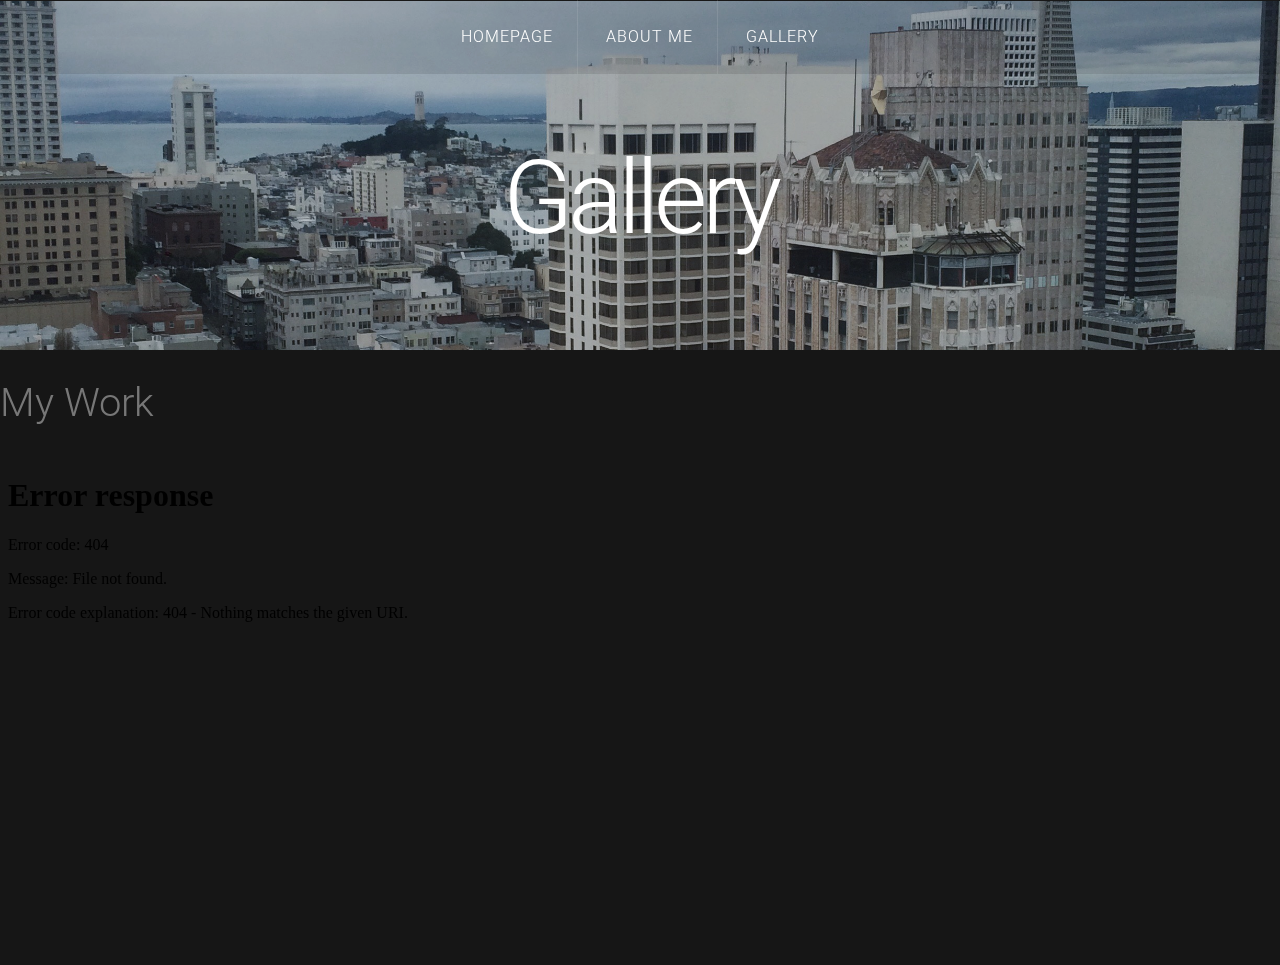
==== right-sidebar.html @ c9c1d6c1 "up[dewqd" ====
<!DOCTYPE HTML>
<!--
	Linear by TEMPLATED
    templated.co @templatedco
    Released for free under the Creative Commons Attribution 3.0 license (templated.co/license)
-->
<html>
	<head>
		<title>Gallery</title>
		<meta http-equiv="content-type" content="text/html; charset=utf-8" />
		<meta name="description" content="" />
		<meta name="keywords" content="" />
		<link href='http://fonts.googleapis.com/css?family=Roboto:400,100,300,700,500,900' rel='stylesheet' type='text/css'>
		<script src="http://ajax.googleapis.com/ajax/libs/jquery/1.11.0/jquery.min.js"></script>

		<script src="js/skel.min.js"></script>
		<script src="js/skel-panels.min.js"></script>
		 <style type="text/css"> .imgStyle { width:100px; height:100px; border:3px solid grey; } </style>
		<script type="text/javascript" src="lightbox.js"></script>
		<script src="js/init.js"></script>
		<link rel="stylesheet" href="css/gallery.theme.css">

		</noscript>
	</head>
	<body>

	<!-- Header -->
		<div id="header">
			<div id="nav-wrapper"> 
				<!-- Nav -->
				<nav id="nav">
					<ul>
						<li><a href="index.html">Homepage</a></li>
						<li><a href="left-sidebar.html">About me</a></li>
						<li class="active"><a href="right-sidebar.html">Gallery</a></li>
					</ul>
				</nav>
			</div>
			<div class="container"> 
				
				<!-- Logo -->
				<div id="logo">
					<h1><a href="#">Gallery</a></h1>
					<span class="tag"></span>
				</div>
			</div>
		</div>
	<!-- Header --> 

	<!-- Main -->
		
					<!-- Content -->
					<div id="content" class="8u skel-cell-important">
						<section>
							<header>
							
								<section id="work" class="main style3 primary">
				<div class="content container">
					<header>
					<p style="font-size: 40px">  </p>
				
					</header>

							</div>
						</div>

				</div>
			</section>

					</div>

					<!-- Sidebar -->
					<div id="sidebar" class="4u">
						<section>
							<header>

  </div>
</div>
							</header>
						
				
						</section>
					</div>
					
				</div>
			</div>
		</div>
	<!-- /Main -->
	<p style="font-size: 40px"> My Work </p>
	
	<iFrame src="Ball.swf" alt="Profile Picture"  style="width: 600px; height: 500px;" /> 
<h1 style="font-size: 30px; font-family: Roboto;">  Ball Animation  </h1>
<p style="float:center"> Created this on April 21, 2016. <br> I made this animation from this animation program called "Flash", instead of making a regular bouncing ball, I decided to make the Earth bounce around the galaxy. It was challenging and intimidating to make but it turned out looking great!

	
	<img src="images/BeautifulSchoolSunrise.gif" alt="Profile Picture"  style="width: 600px; height: 500px;" /> 
<h1 style="font-size: 30px; font-family: Roboto;">  Sunset GIF  </h1>
<p style="float:center"> Created this on April 14, 2016. <br> I made this GIF for one of my assignments for my AME class, I chose this GIF out of three because to me, it stood out the most through my derpness. What I found was difficult was thinking what I should make but I had to keep it simple, so this is what I made. </p>

	<img src="images/WATERBENDING.gif" alt="Profile Picture"  style="width: 600px; height: 500px;" /> 
<h1 style="font-size: 30px; font-family: Roboto;">  Original Gif Animation  </h1>
<p style="float:center"> Created this on April 7, 2016. <br> Creating an original GIF was very challenging and also drawing each step was very frustrating but it turned out looking cool at the end. </p>
	
<img src="images/MK-GIF.gif" alt="Profile Picture"  style="width: 600px; height: 500px;" /> 
<h1 style="font-size: 30px; font-family: Roboto;">  GIF Sprite Sheet Animation  </h1>
<p style="float:center"> Created this on March 22 and 23, 2016. <br> What I found difficult about this assignment was the editing but overall, it was very easy yet challenging! </p>


<img src="images/EkEkPOPART.jpg" alt="Profile Picture"  style="width: 600px; height: 500px;" /> 
<h1 style="font-size: 30px; font-family: Roboto;">  Pop Art  </h1>
<p style="float:center"> Created this on November 11, 2015. <br> Finding the right photo was the most difficult task because you had to make sure you had no shadows, another difficult task was coloring each part, it's very challenging but very fun! </p>

<img src="images/Ekim.jpg" alt="Profile Picture"  style="width: 600px; height: 500px;" /> 
<h1 style="font-size: 30px; font-family: Roboto;">  Extracting Assignment  </h1>
<p style="float:center"> Created this on September 30, 2015. <br> The most frustrating part of this assignment was cropping the lady and a picture of yourself but at the end, it came out cool! </p>

<img src="images/EkimShakesHands.jpg" alt="Profile Picture"  style="width: 600px; height: 500px;" /> 
<h1 style="font-size: 30px; font-family: Roboto;">  Extracting Assignment Part 2 </h1>
<p style="float:center"> Created this on September 30, 2015. <br> To be honest, I don't even know what I thought of when I made this assignment but it turned out alright and better than my expectations. </p>

<img src="images/EkimMonster.jpg" alt="Profile Picture"  style="width: 600px; height: 500px;" /> 
<h1 style="font-size: 30px; font-family: Roboto;">  Monster Assignment </h1>
<p style="float:center"> Created this on October 30, 2015. <br> It was an interesitng assignment but very challenging! </p>
	<!-- Tweet -->
		<div id="tweet">
			<div class="container">
				<section>
					<blockquote>&ldquo;Work until your Idols become your rivals.&rdquo;</blockquote>
				</section>
			</div>
		</div>
	<!-- /Tweet -->

	<!-- Footer -->
		<div id="footer">
			<div class="container">
				<section>
					<header>
						<h2>Gallery</h2>
					

				</section>
			</div>
		</div>
	<!-- /Footer -->

	<!-- Copyright -->
		<div id="copyright">
			<div class="container">
				Design: <a href="http://templated.co">TEMPLATED</a> Images: <a href="http://unsplash.com">Unsplash</a> (<a href="http://unsplash.com/cc0">CC0</a>)
			</div>
		</div>


	</body>
</html>
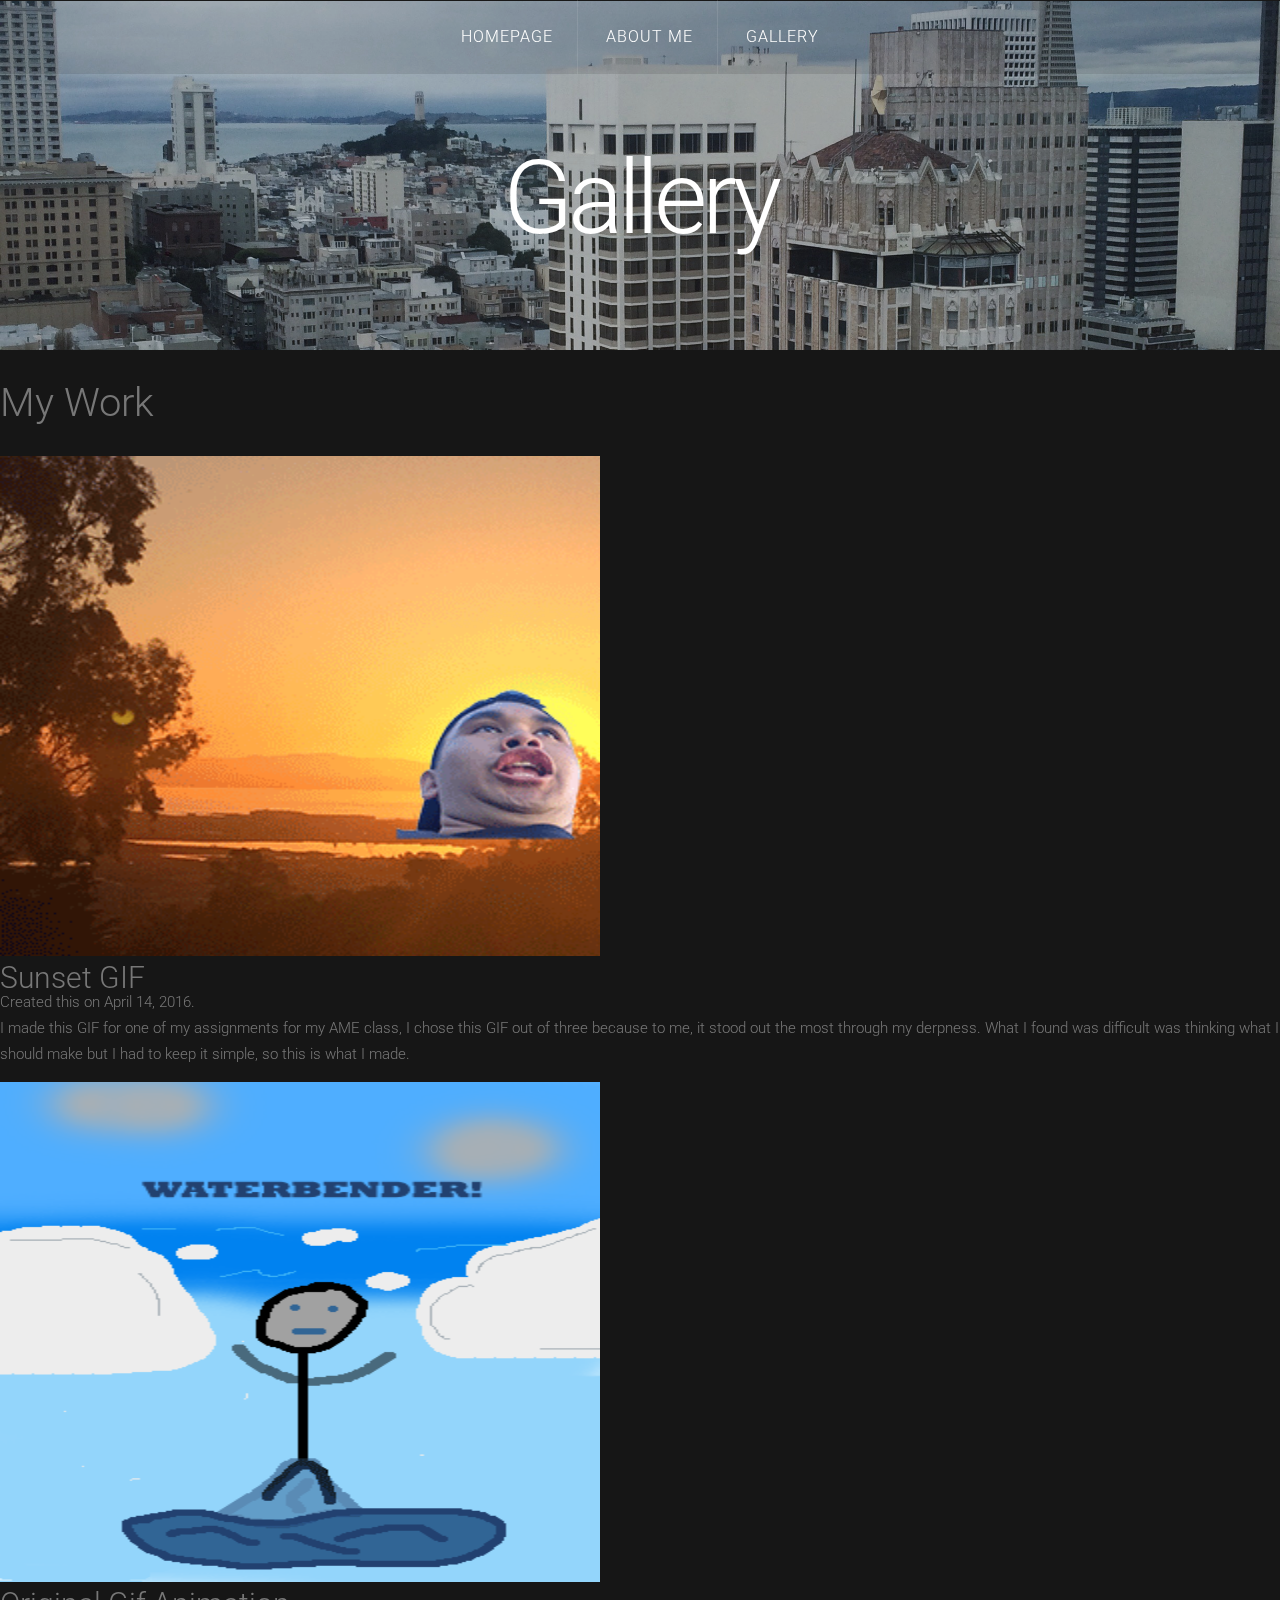
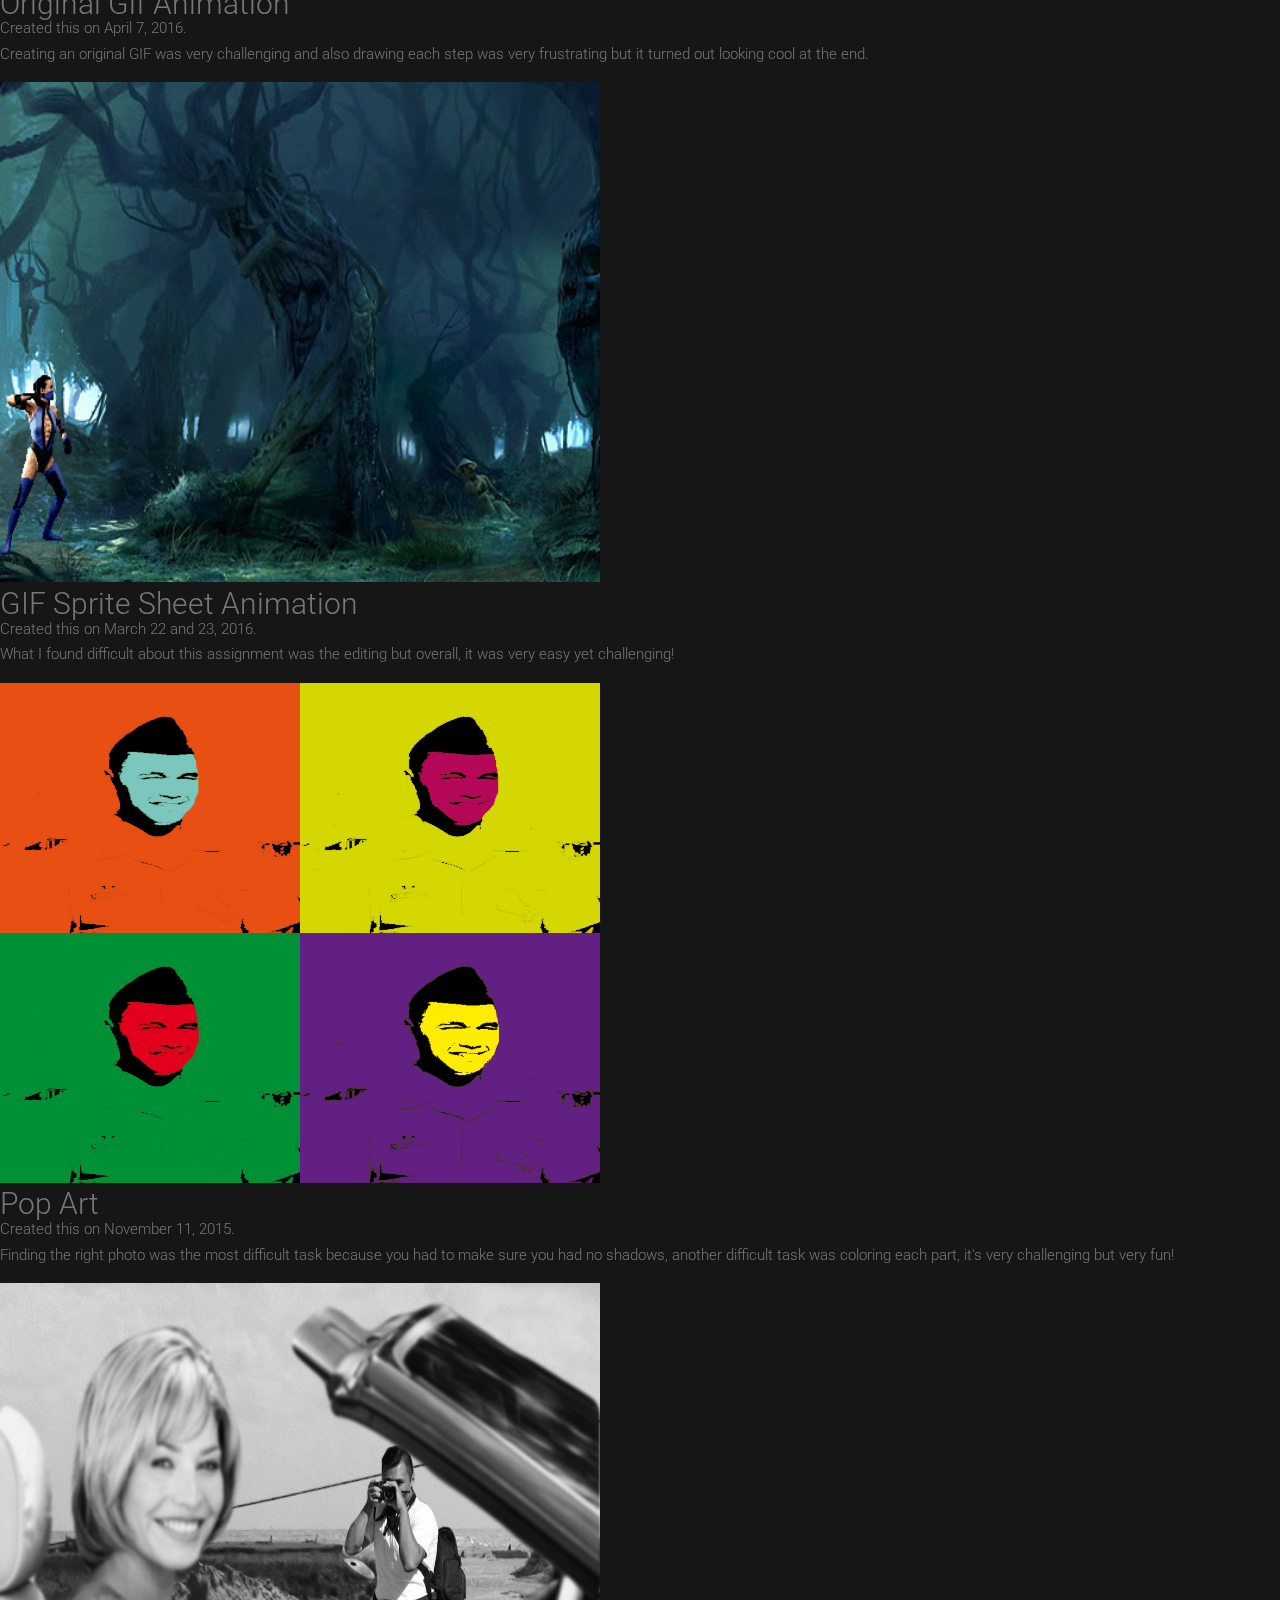
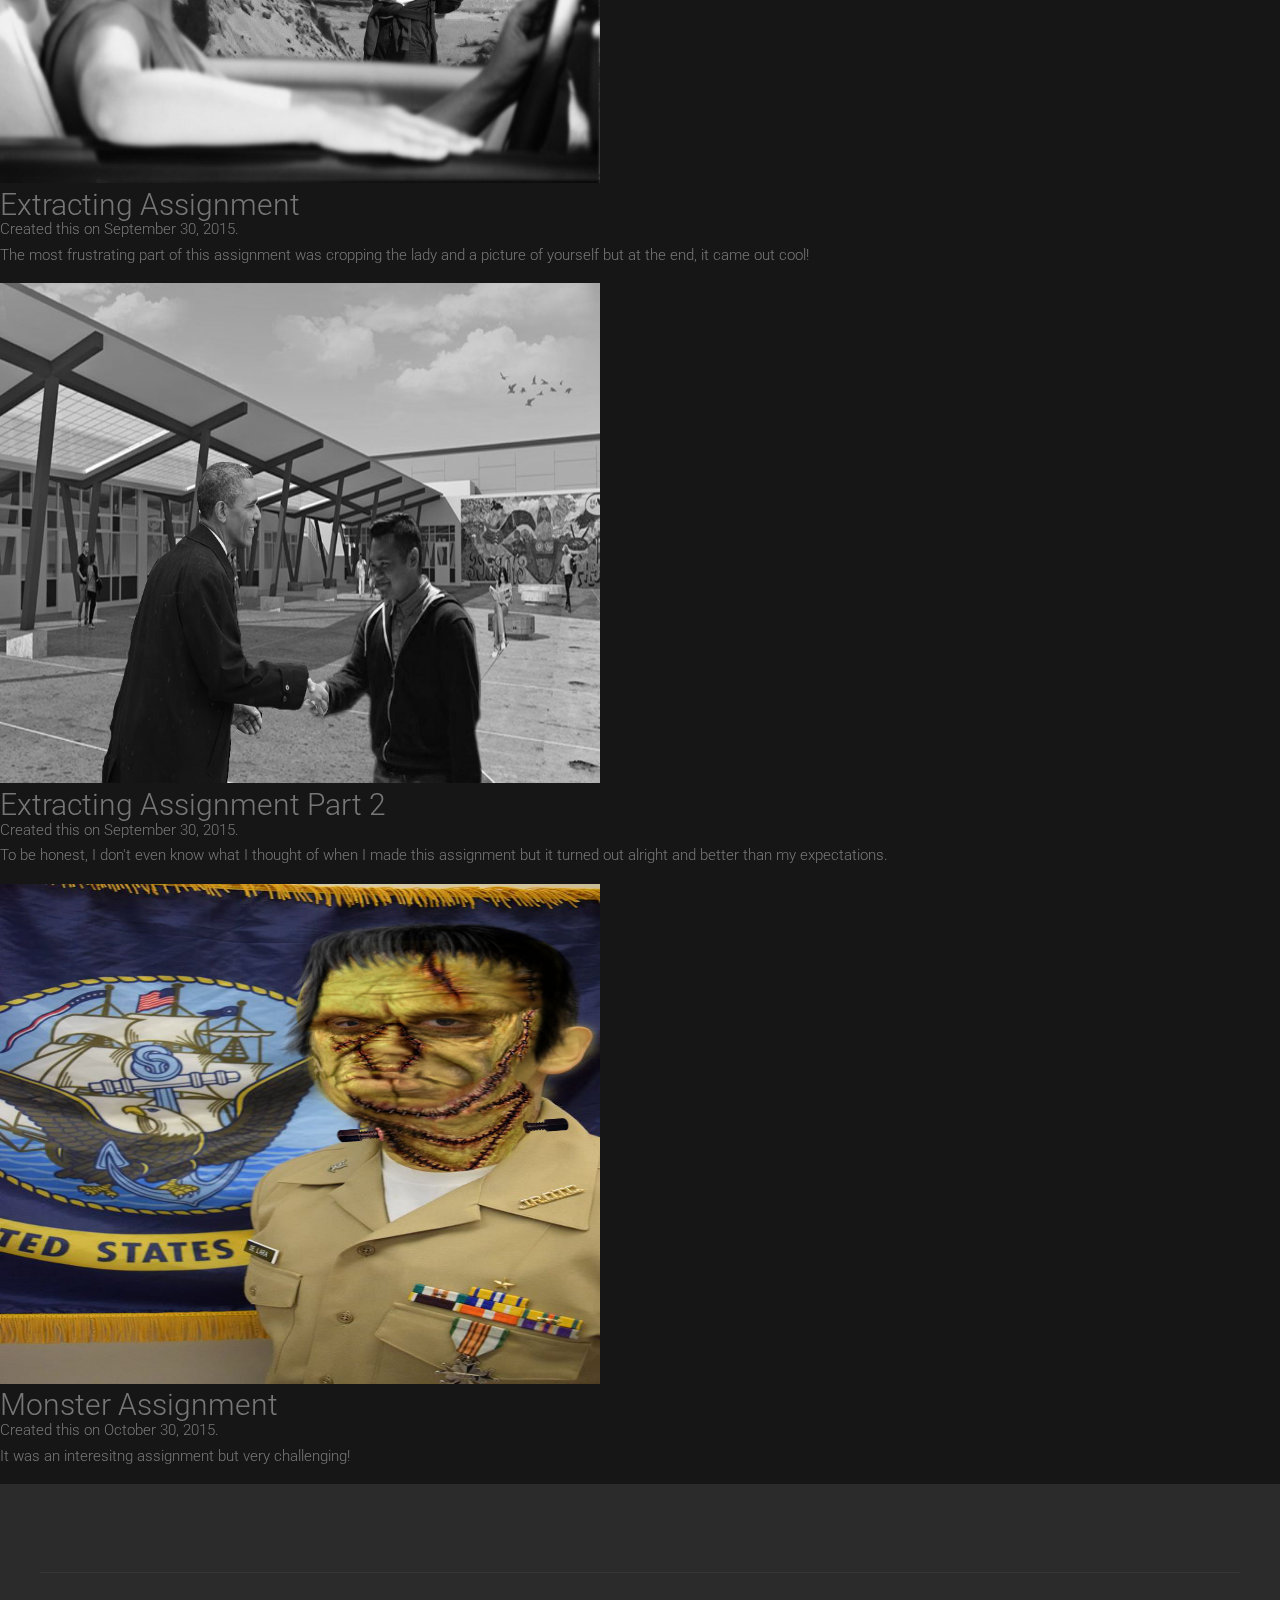
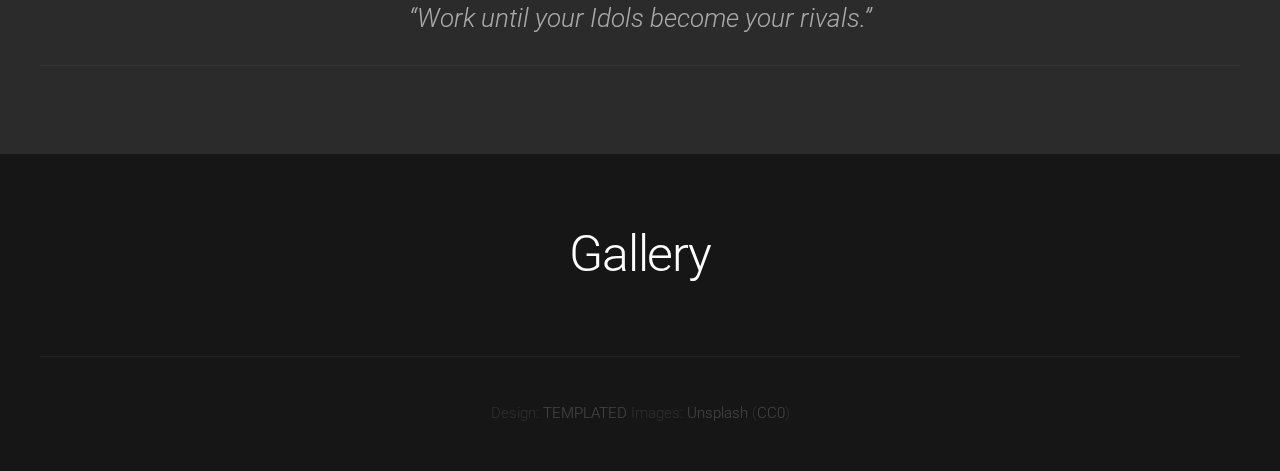
==== commit 05b2977e: "Updating" ====
--- a/right-sidebar.html
+++ b/right-sidebar.html
@@ -88,11 +88,6 @@
 	<!-- /Main -->
 	<p style="font-size: 40px"> My Work </p>
 	
-	<iFrame src="Ball.swf" alt="Profile Picture"  style="width: 600px; height: 500px;" /> 
-<h1 style="font-size: 30px; font-family: Roboto;">  Ball Animation  </h1>
-<p style="float:center"> Created this on April 21, 2016. <br> I made this animation from this animation program called "Flash", instead of making a regular bouncing ball, I decided to make the Earth bounce around the galaxy. It was challenging and intimidating to make but it turned out looking great!
-
-	
 	<img src="images/BeautifulSchoolSunrise.gif" alt="Profile Picture"  style="width: 600px; height: 500px;" /> 
 <h1 style="font-size: 30px; font-family: Roboto;">  Sunset GIF  </h1>
 <p style="float:center"> Created this on April 14, 2016. <br> I made this GIF for one of my assignments for my AME class, I chose this GIF out of three because to me, it stood out the most through my derpness. What I found was difficult was thinking what I should make but I had to keep it simple, so this is what I made. </p>
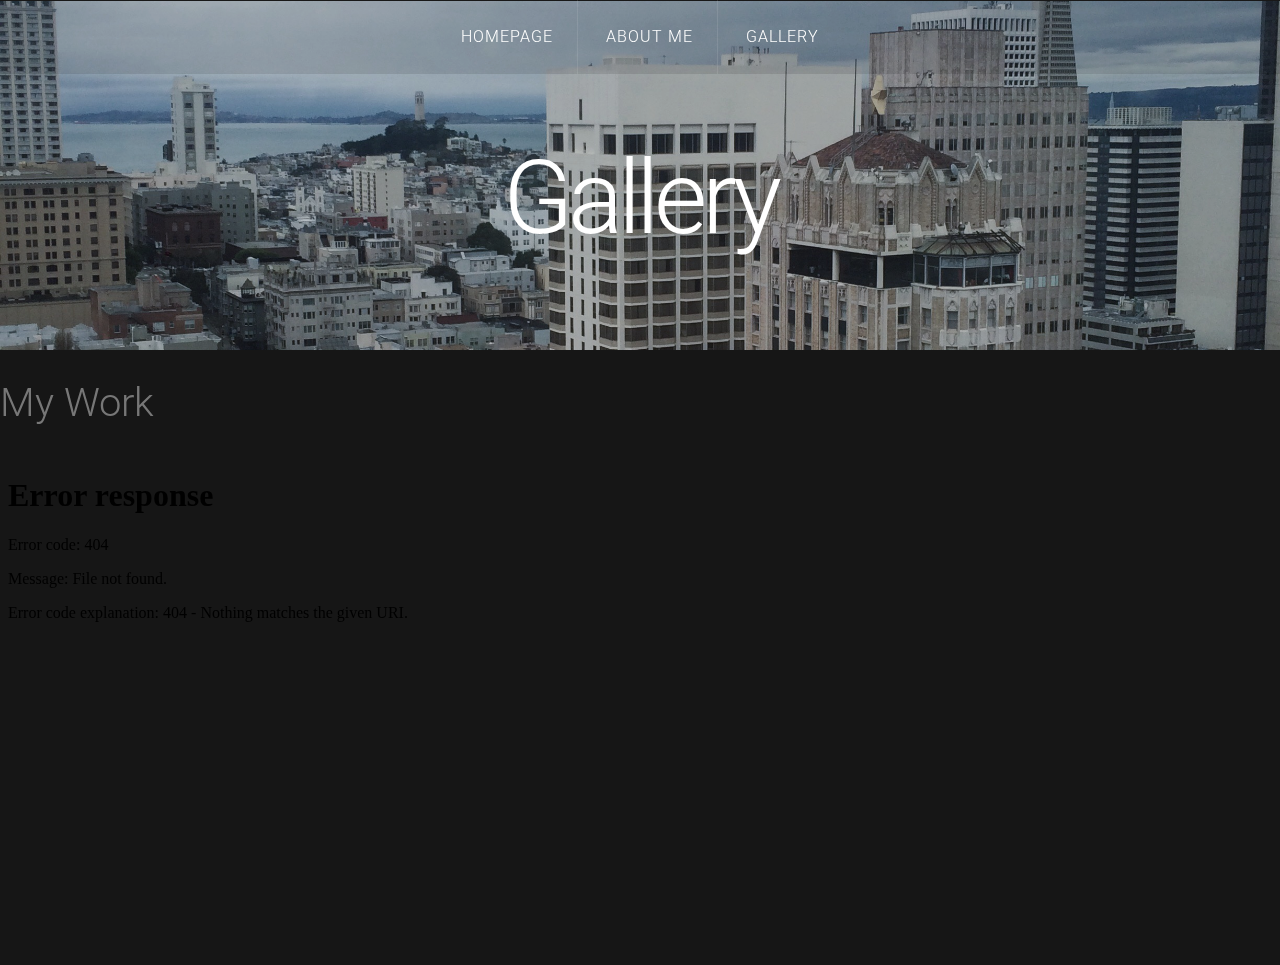
==== commit ee51b038: "Uploaded" ====
--- a/right-sidebar.html
+++ b/right-sidebar.html
@@ -87,8 +87,13 @@
 		</div>
 	<!-- /Main -->
 	<p style="font-size: 40px"> My Work </p>
-	
-	<img src="images/BeautifulSchoolSunrise.gif" alt="Profile Picture"  style="width: 600px; height: 500px;" /> 
+
+	<iframe src="Ball.swf" alt="Profile Picture"  style="width: 600px; height: 500px;" /> 
+<h1 style="font-size: 30px; font-family: Roboto;">  Ball Animation  </h1>
+<p style="float:center"> Created this on April 21, 2016. <br> I made this animation through this animation program called Flash. I didn't want to make a basic ball bouncing around so I decided to make the Earth spinning and bouncing around space. </p>
+
+
+<img src="images/BeautifulSchoolSunrise.gif" alt="Profile Picture"  style="width: 600px; height: 500px;" /> 
 <h1 style="font-size: 30px; font-family: Roboto;">  Sunset GIF  </h1>
 <p style="float:center"> Created this on April 14, 2016. <br> I made this GIF for one of my assignments for my AME class, I chose this GIF out of three because to me, it stood out the most through my derpness. What I found was difficult was thinking what I should make but I had to keep it simple, so this is what I made. </p>
 
@@ -116,7 +121,6 @@
 <img src="images/EkimMonster.jpg" alt="Profile Picture"  style="width: 600px; height: 500px;" /> 
 <h1 style="font-size: 30px; font-family: Roboto;">  Monster Assignment </h1>
 <p style="float:center"> Created this on October 30, 2015. <br> It was an interesitng assignment but very challenging! </p>
-	<!-- Tweet -->
 		<div id="tweet">
 			<div class="container">
 				<section>
@@ -148,4 +152,4 @@
 
 
 	</body>
-</html>
+</html>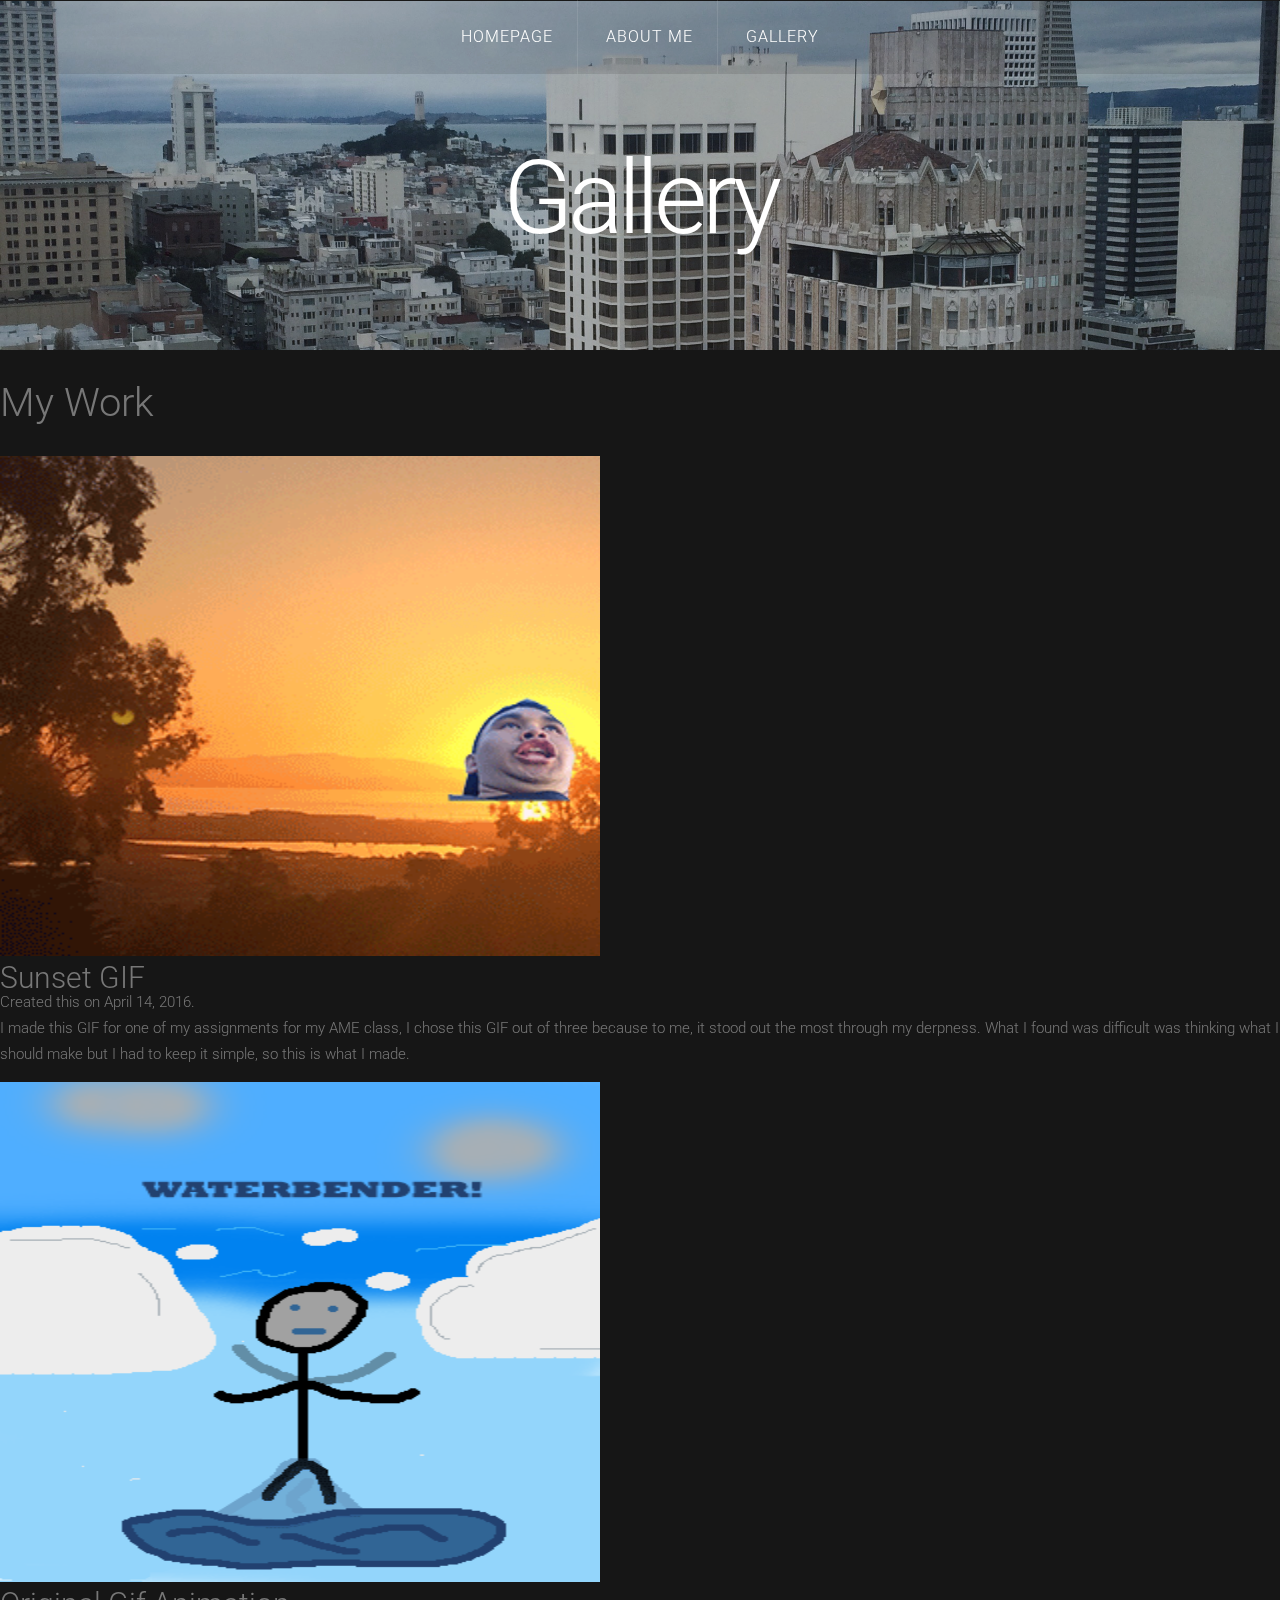
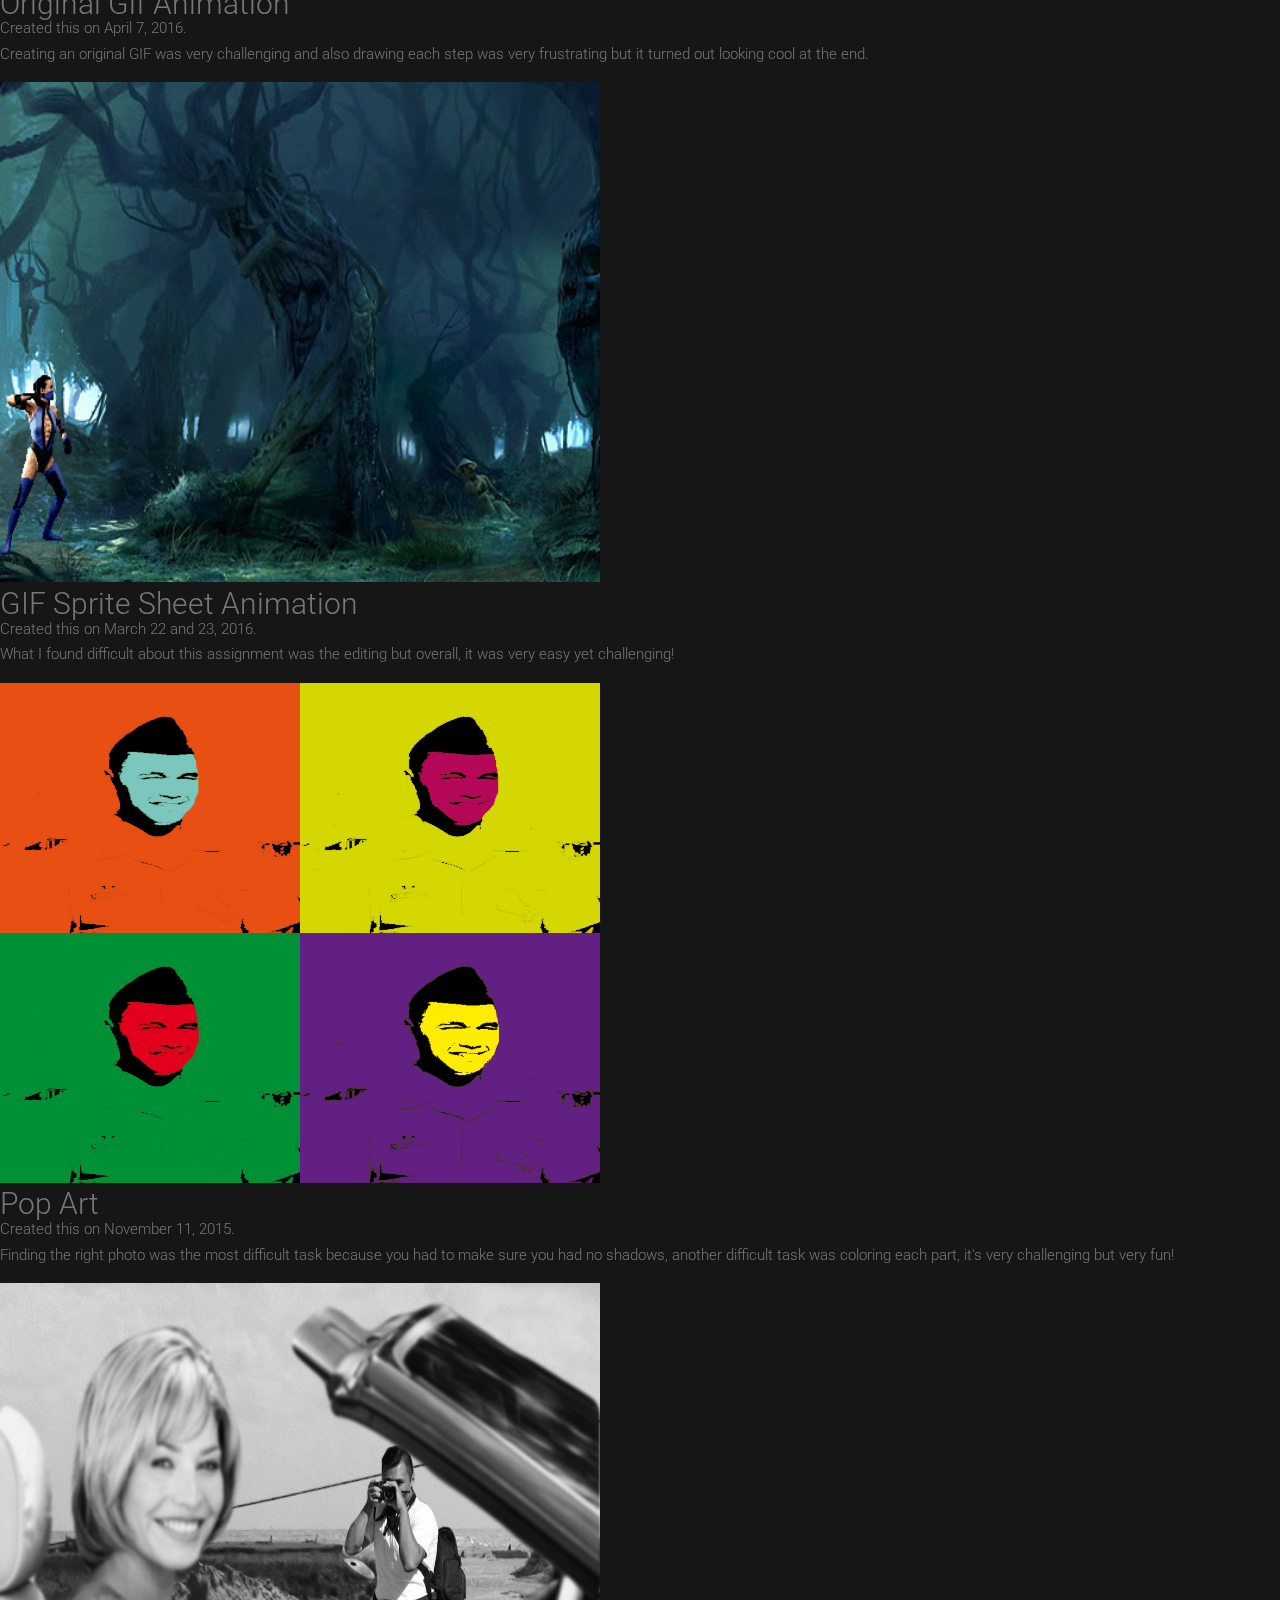
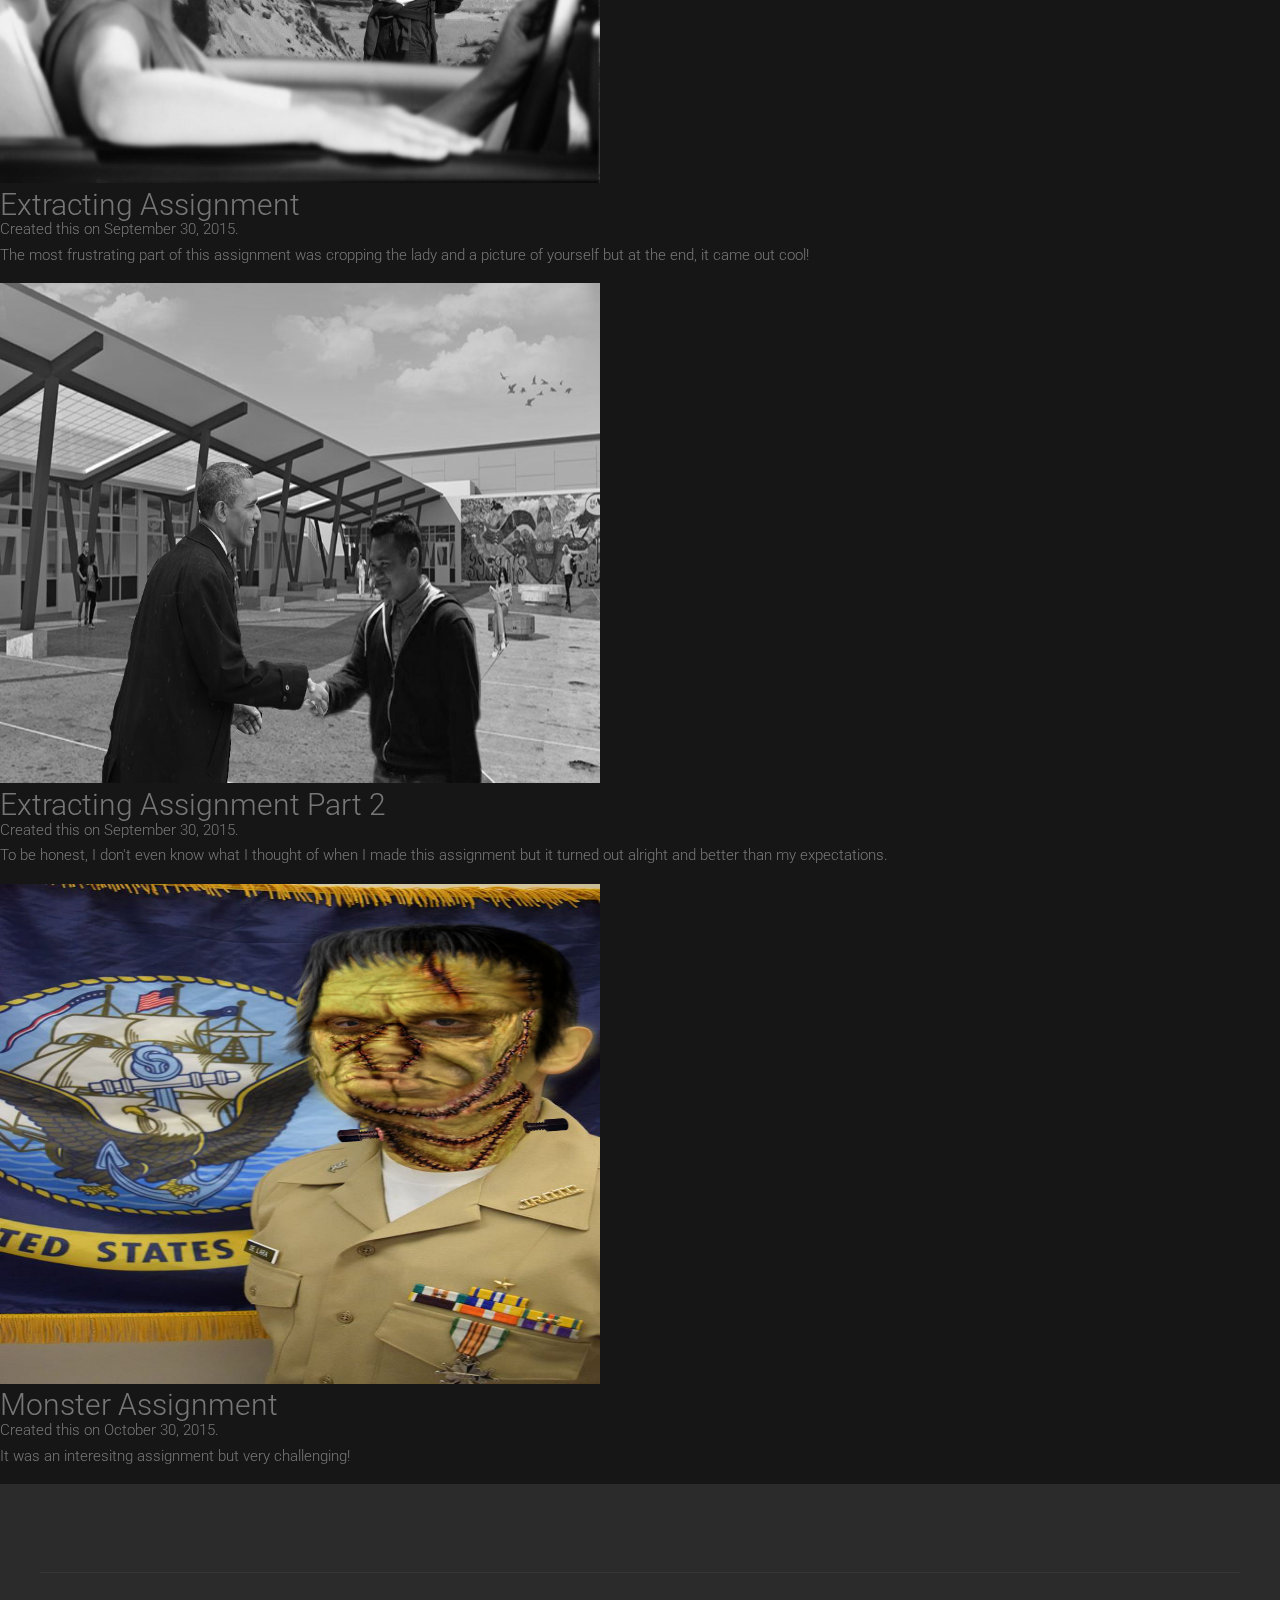
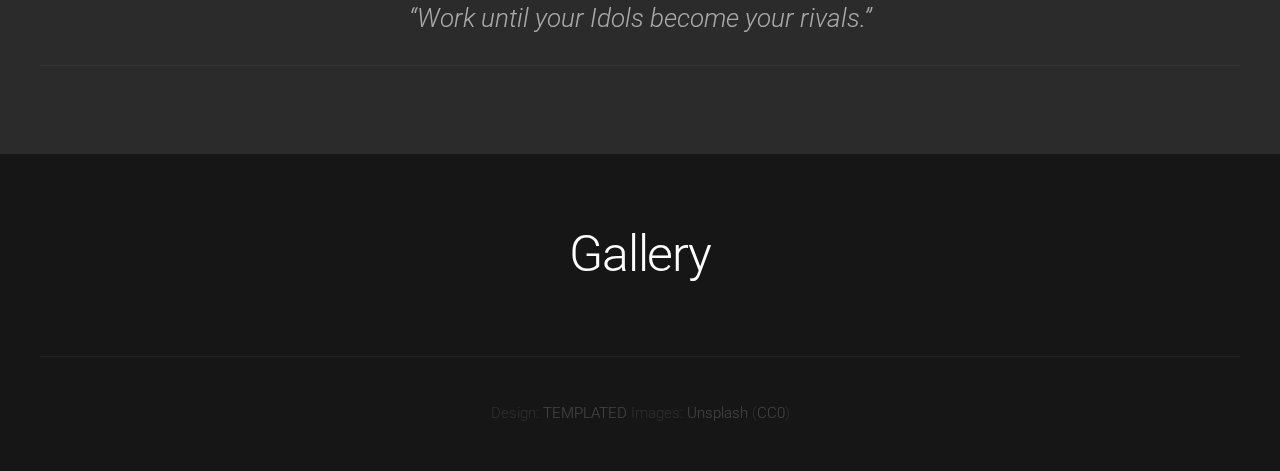
==== commit 3a908b8b: "Deleted SWF file" ====
--- a/right-sidebar.html
+++ b/right-sidebar.html
@@ -88,9 +88,7 @@
 	<!-- /Main -->
 	<p style="font-size: 40px"> My Work </p>
 
-	<iframe src="Ball.swf" alt="Profile Picture"  style="width: 600px; height: 500px;" /> 
-<h1 style="font-size: 30px; font-family: Roboto;">  Ball Animation  </h1>
-<p style="float:center"> Created this on April 21, 2016. <br> I made this animation through this animation program called Flash. I didn't want to make a basic ball bouncing around so I decided to make the Earth spinning and bouncing around space. </p>
+
 
 
 <img src="images/BeautifulSchoolSunrise.gif" alt="Profile Picture"  style="width: 600px; height: 500px;" /> 
@@ -152,4 +150,4 @@
 
 
 	</body>
-</html>+</html>
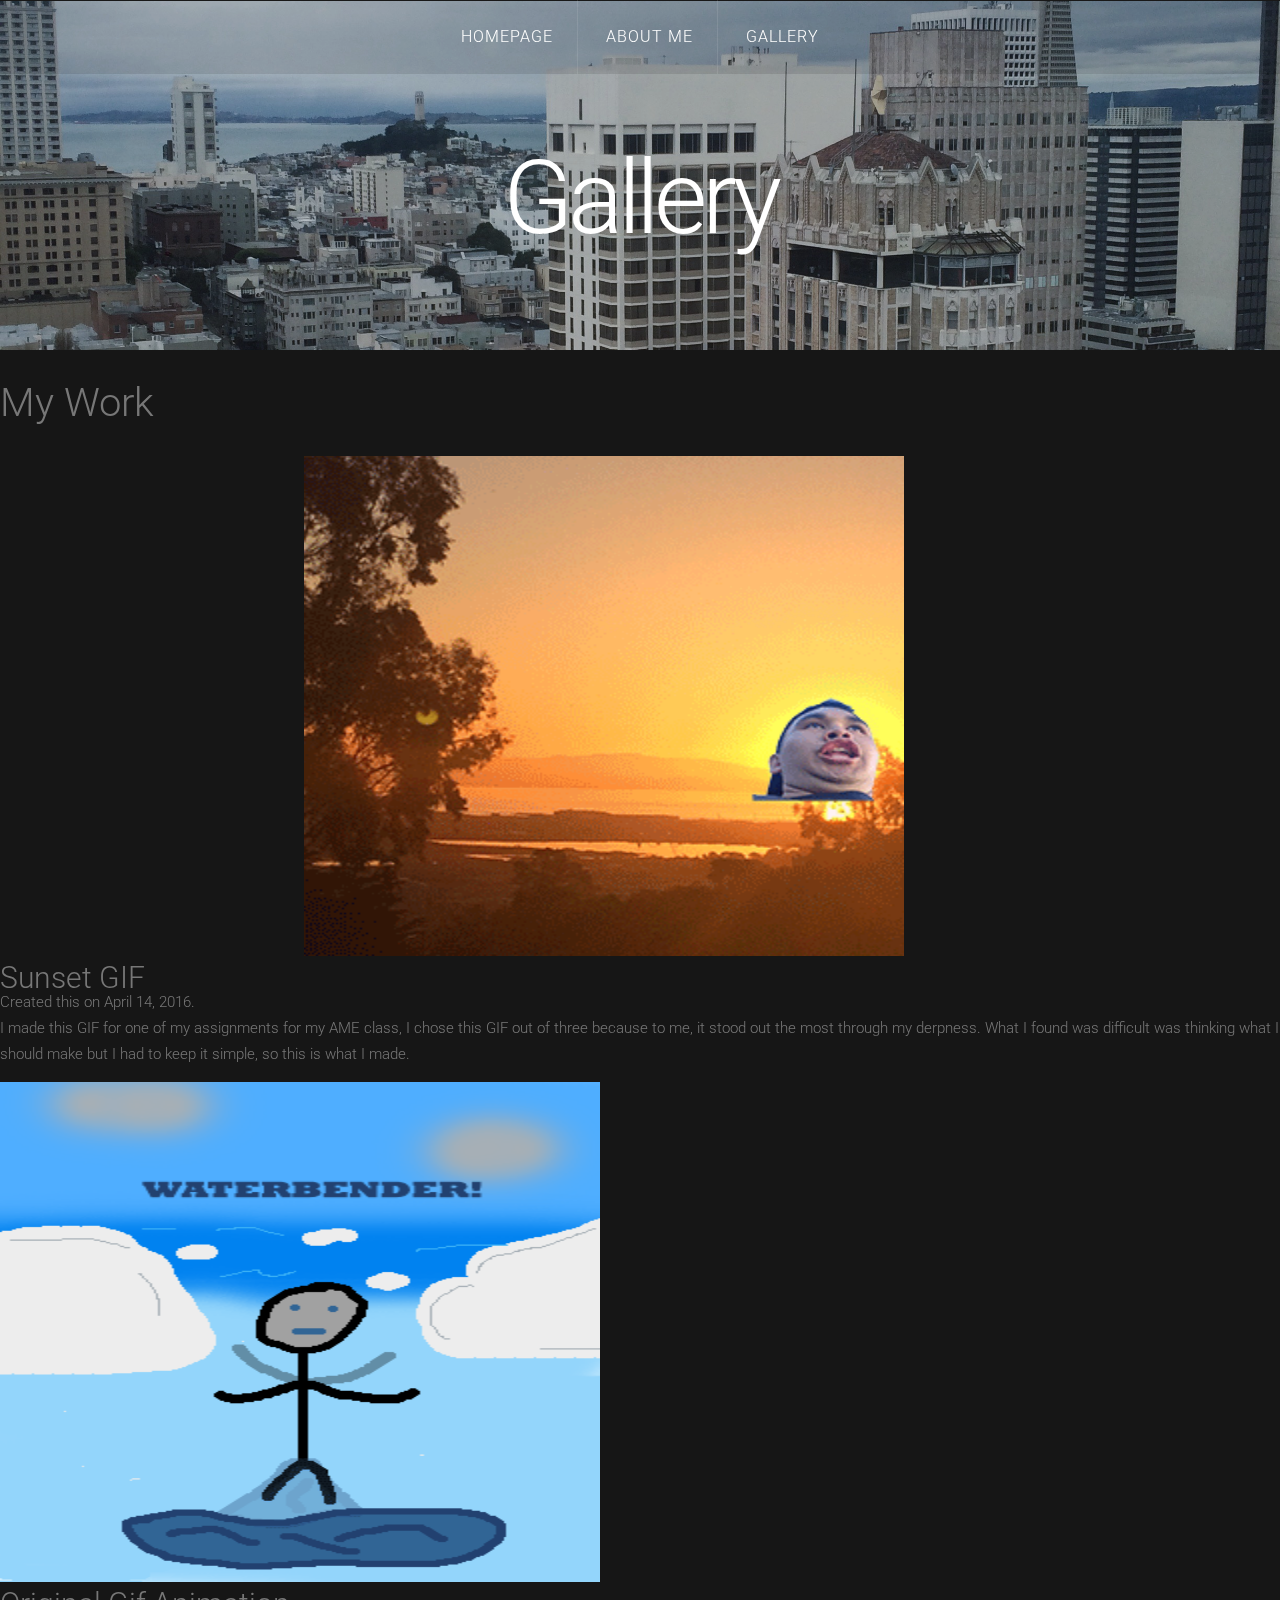
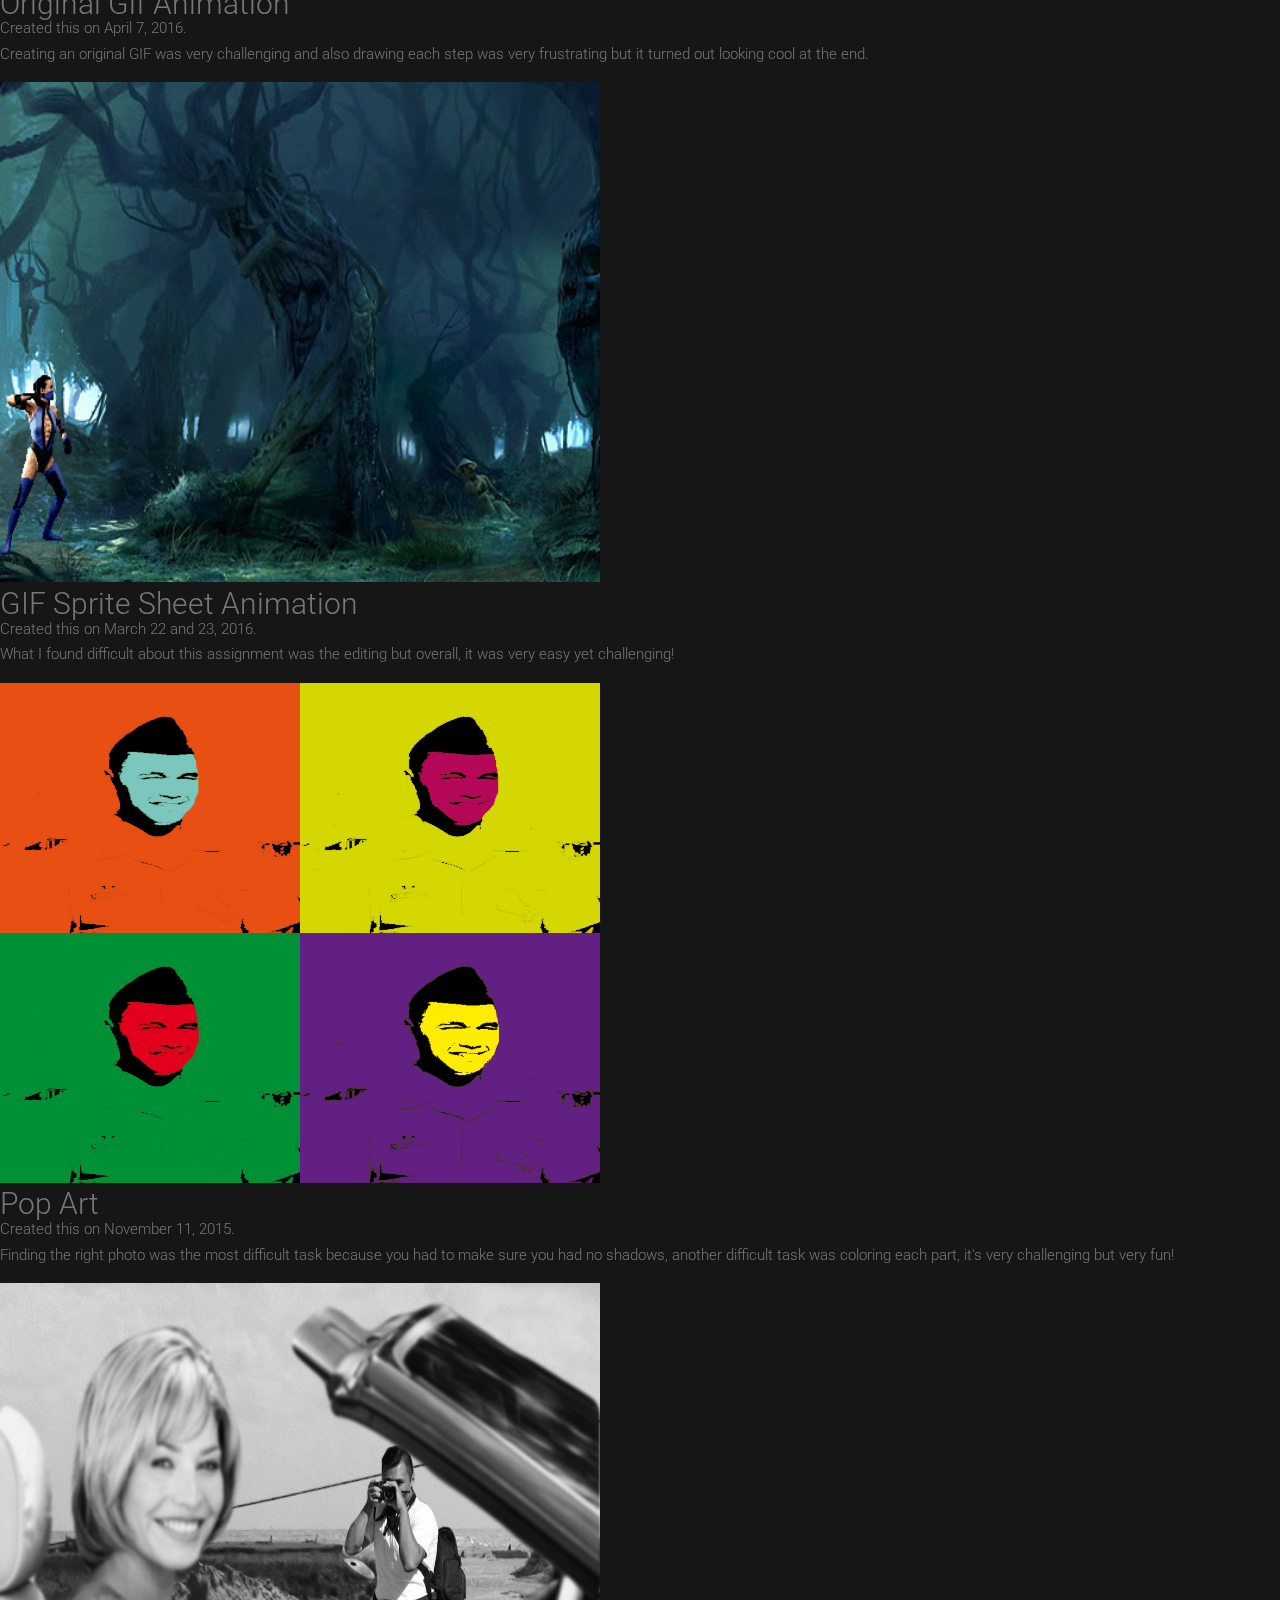
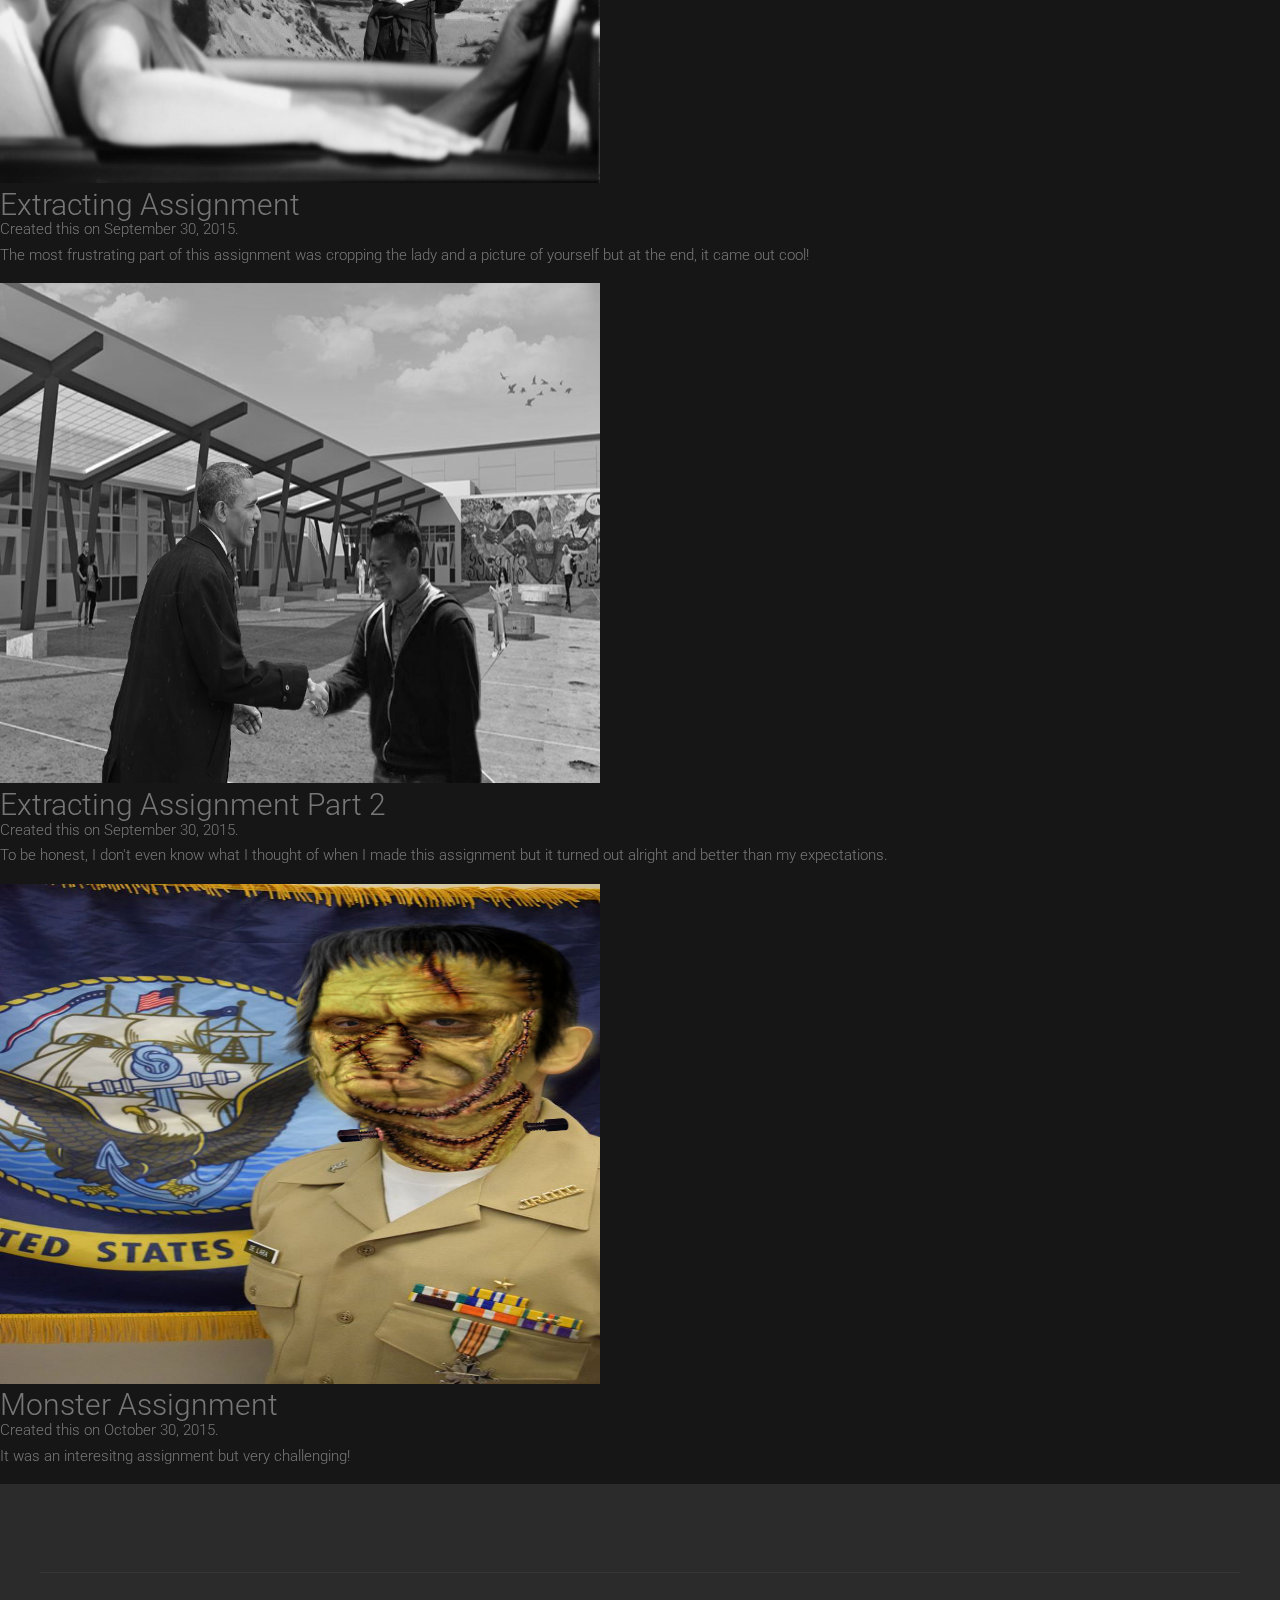
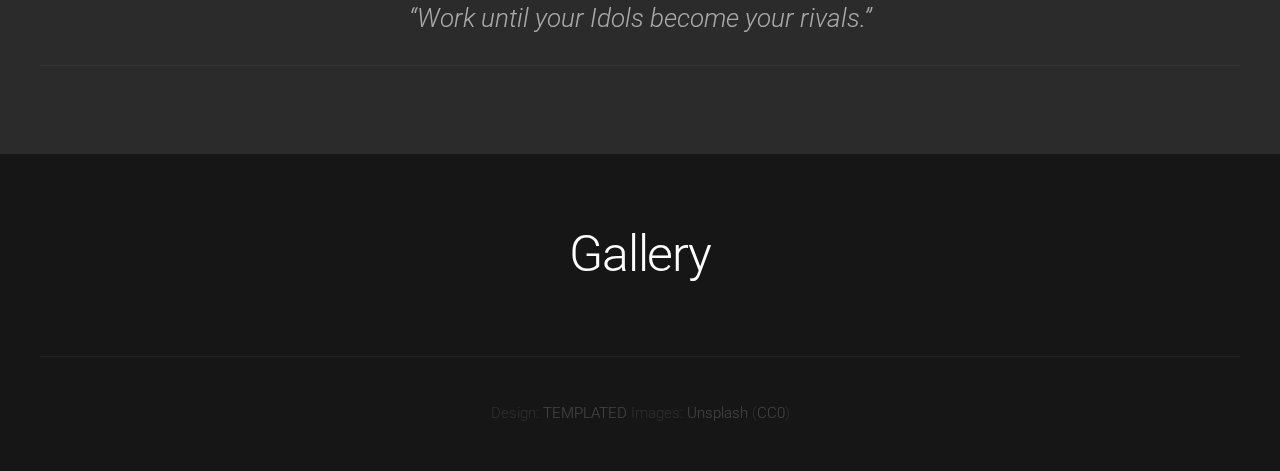
==== commit da8d2088: "Uploadiong riught" ====
--- a/right-sidebar.html
+++ b/right-sidebar.html
@@ -88,7 +88,7 @@
 	<!-- /Main -->
 	<p style="font-size: 40px"> My Work </p>
 
-
+	<iframe src="images/DeLaraEkimTweenPer1.swf"></iframe>
 
 
 <img src="images/BeautifulSchoolSunrise.gif" alt="Profile Picture"  style="width: 600px; height: 500px;" /> 
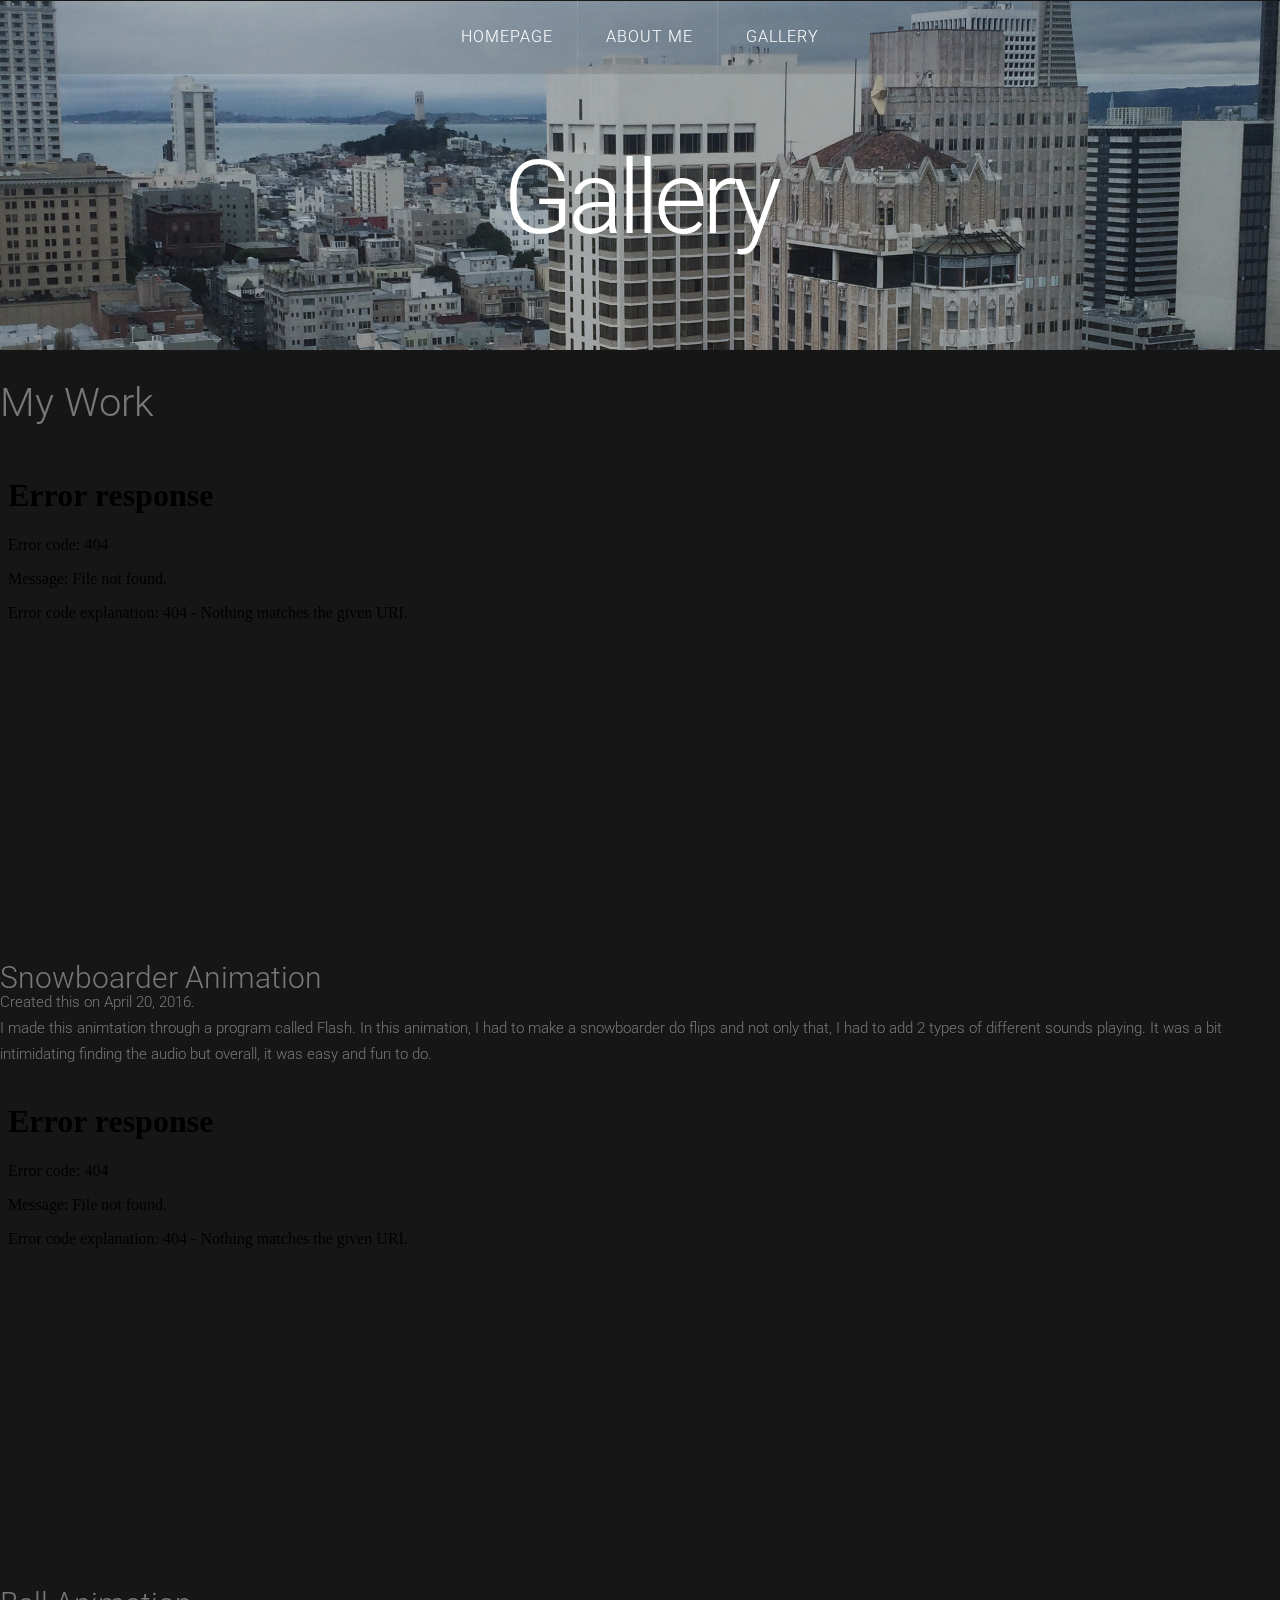
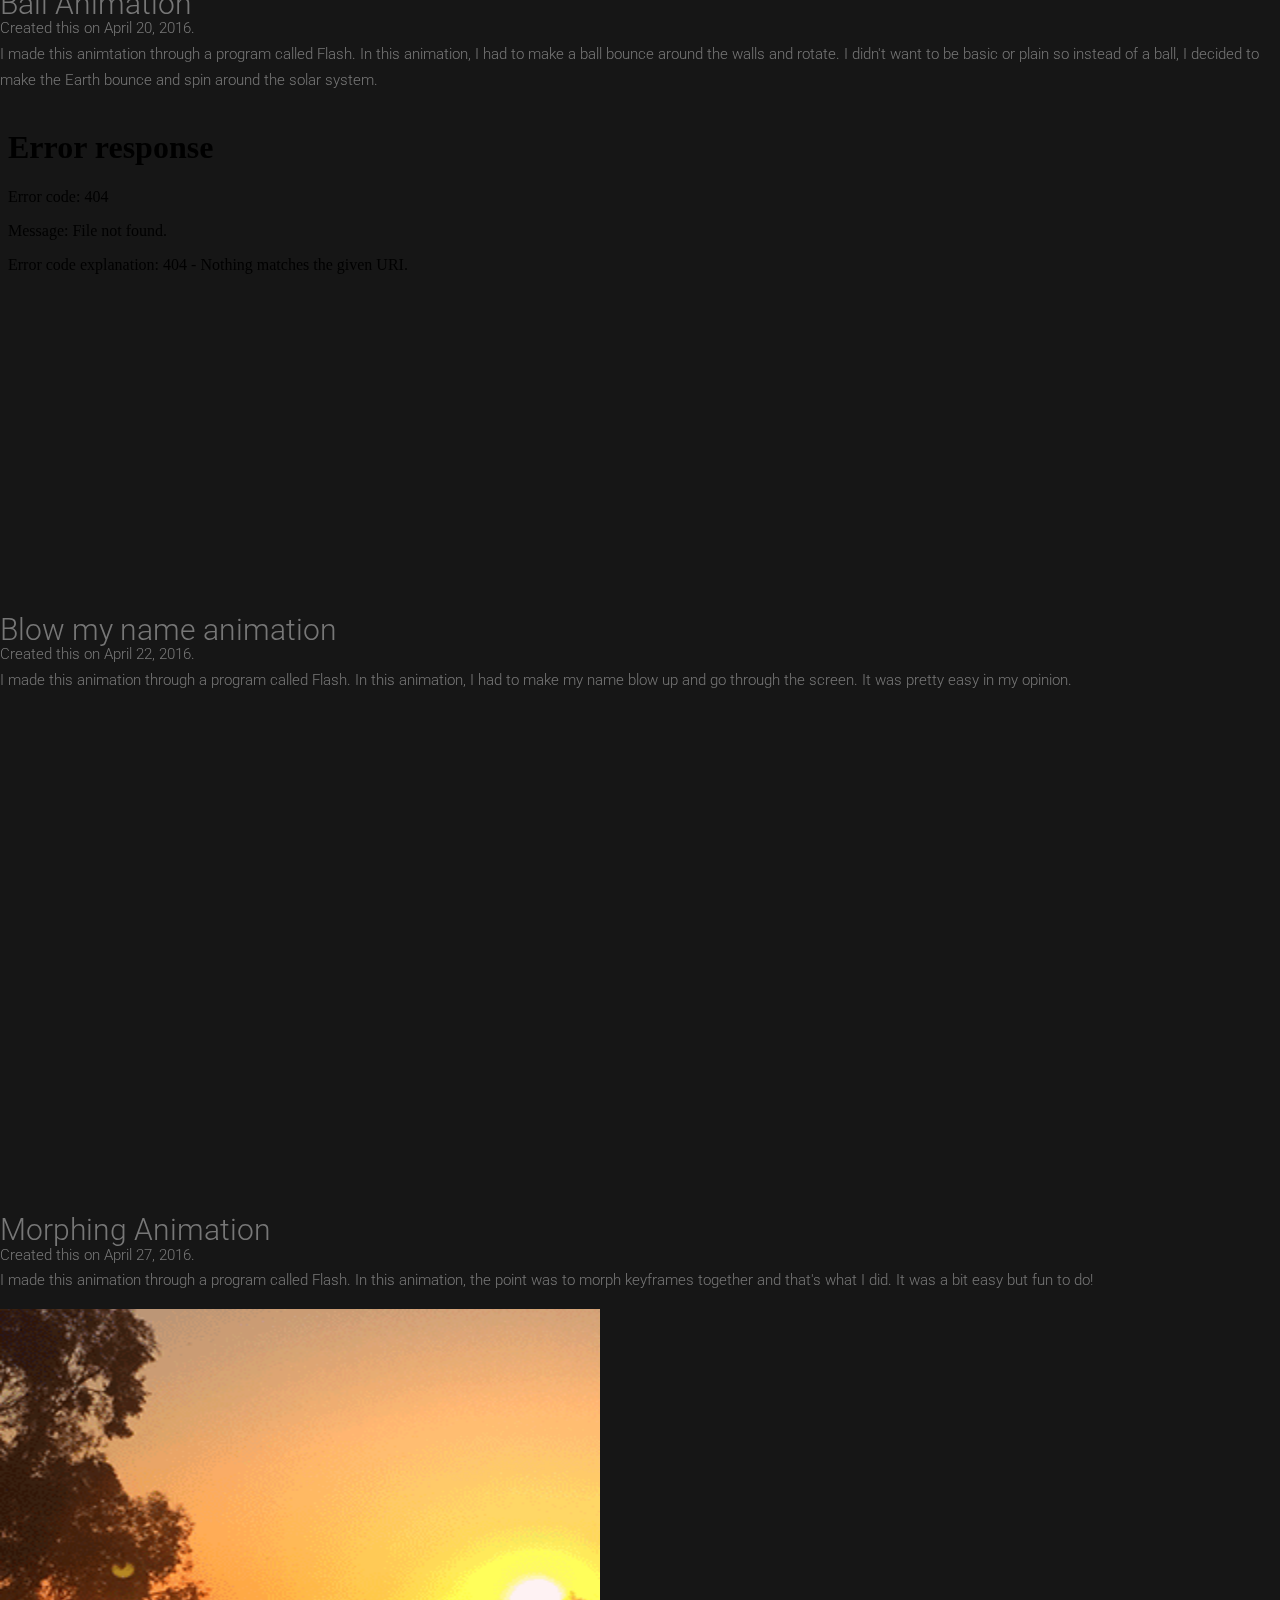
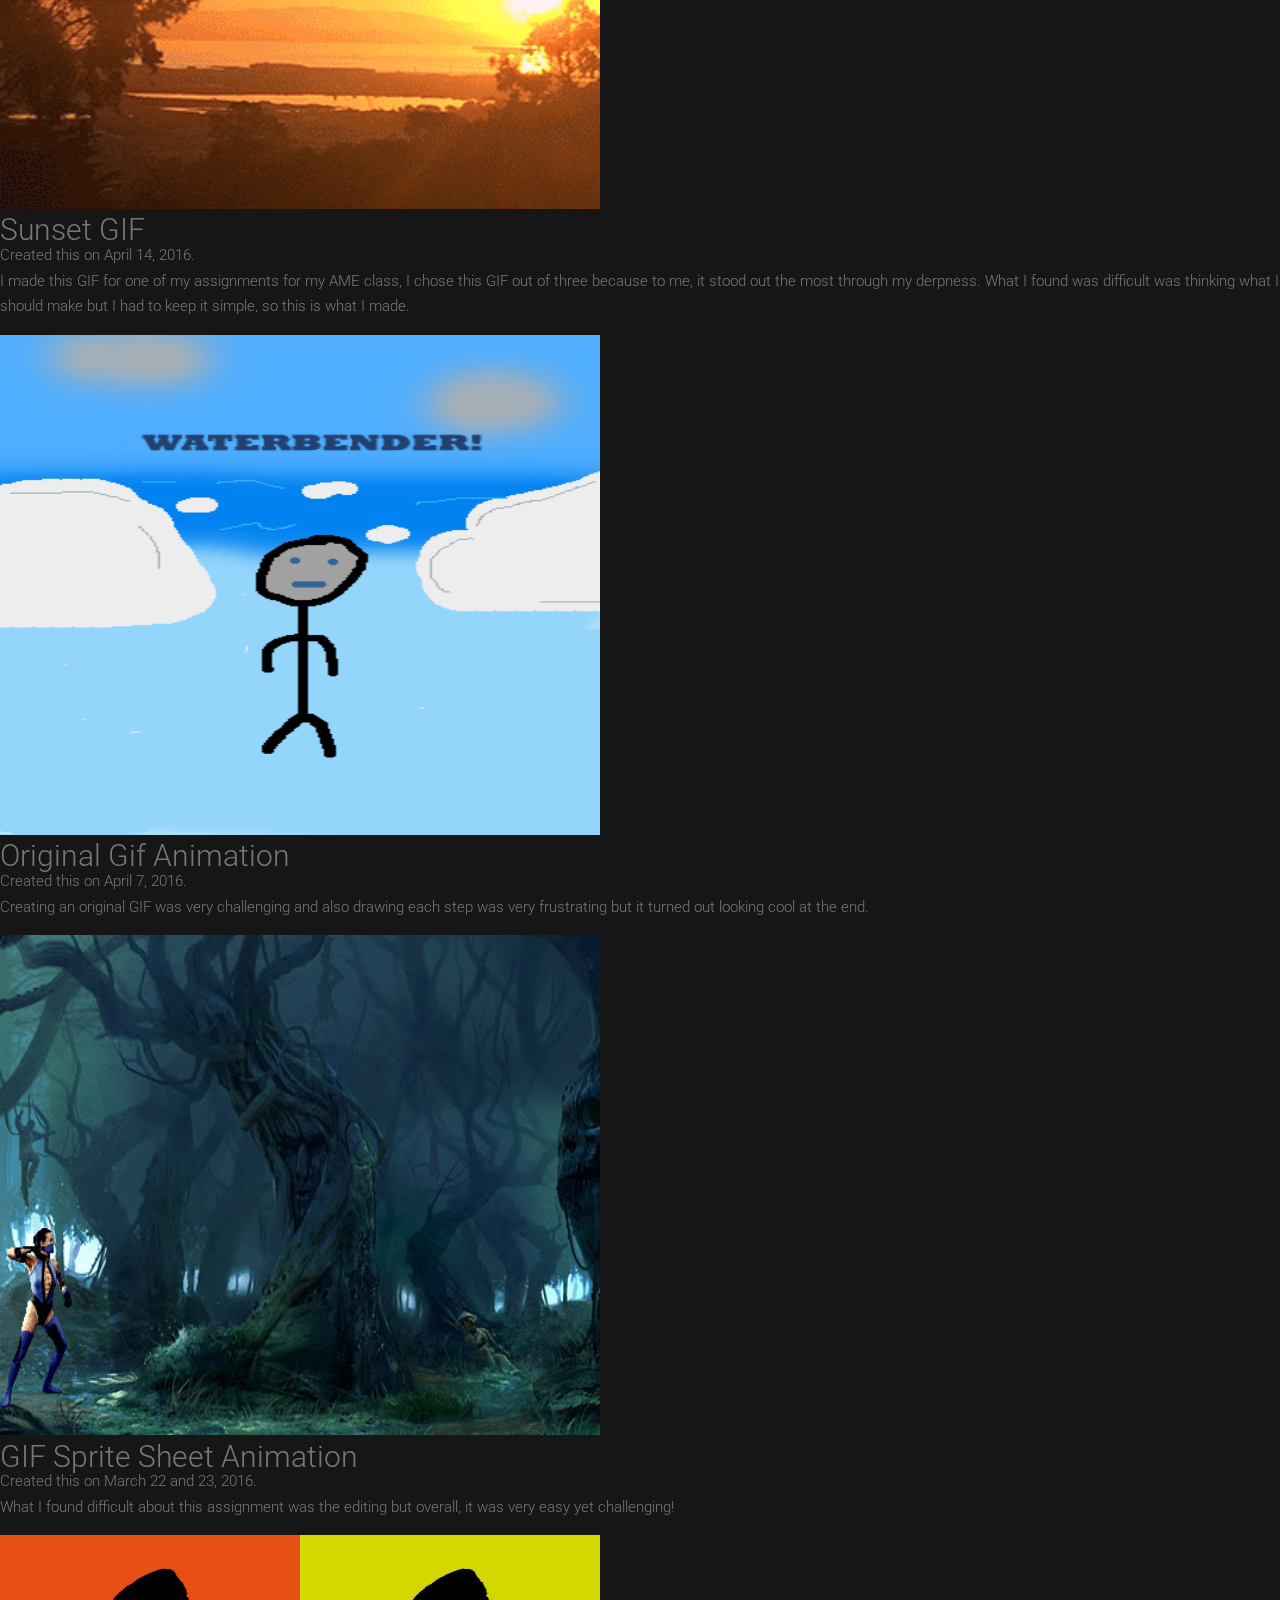
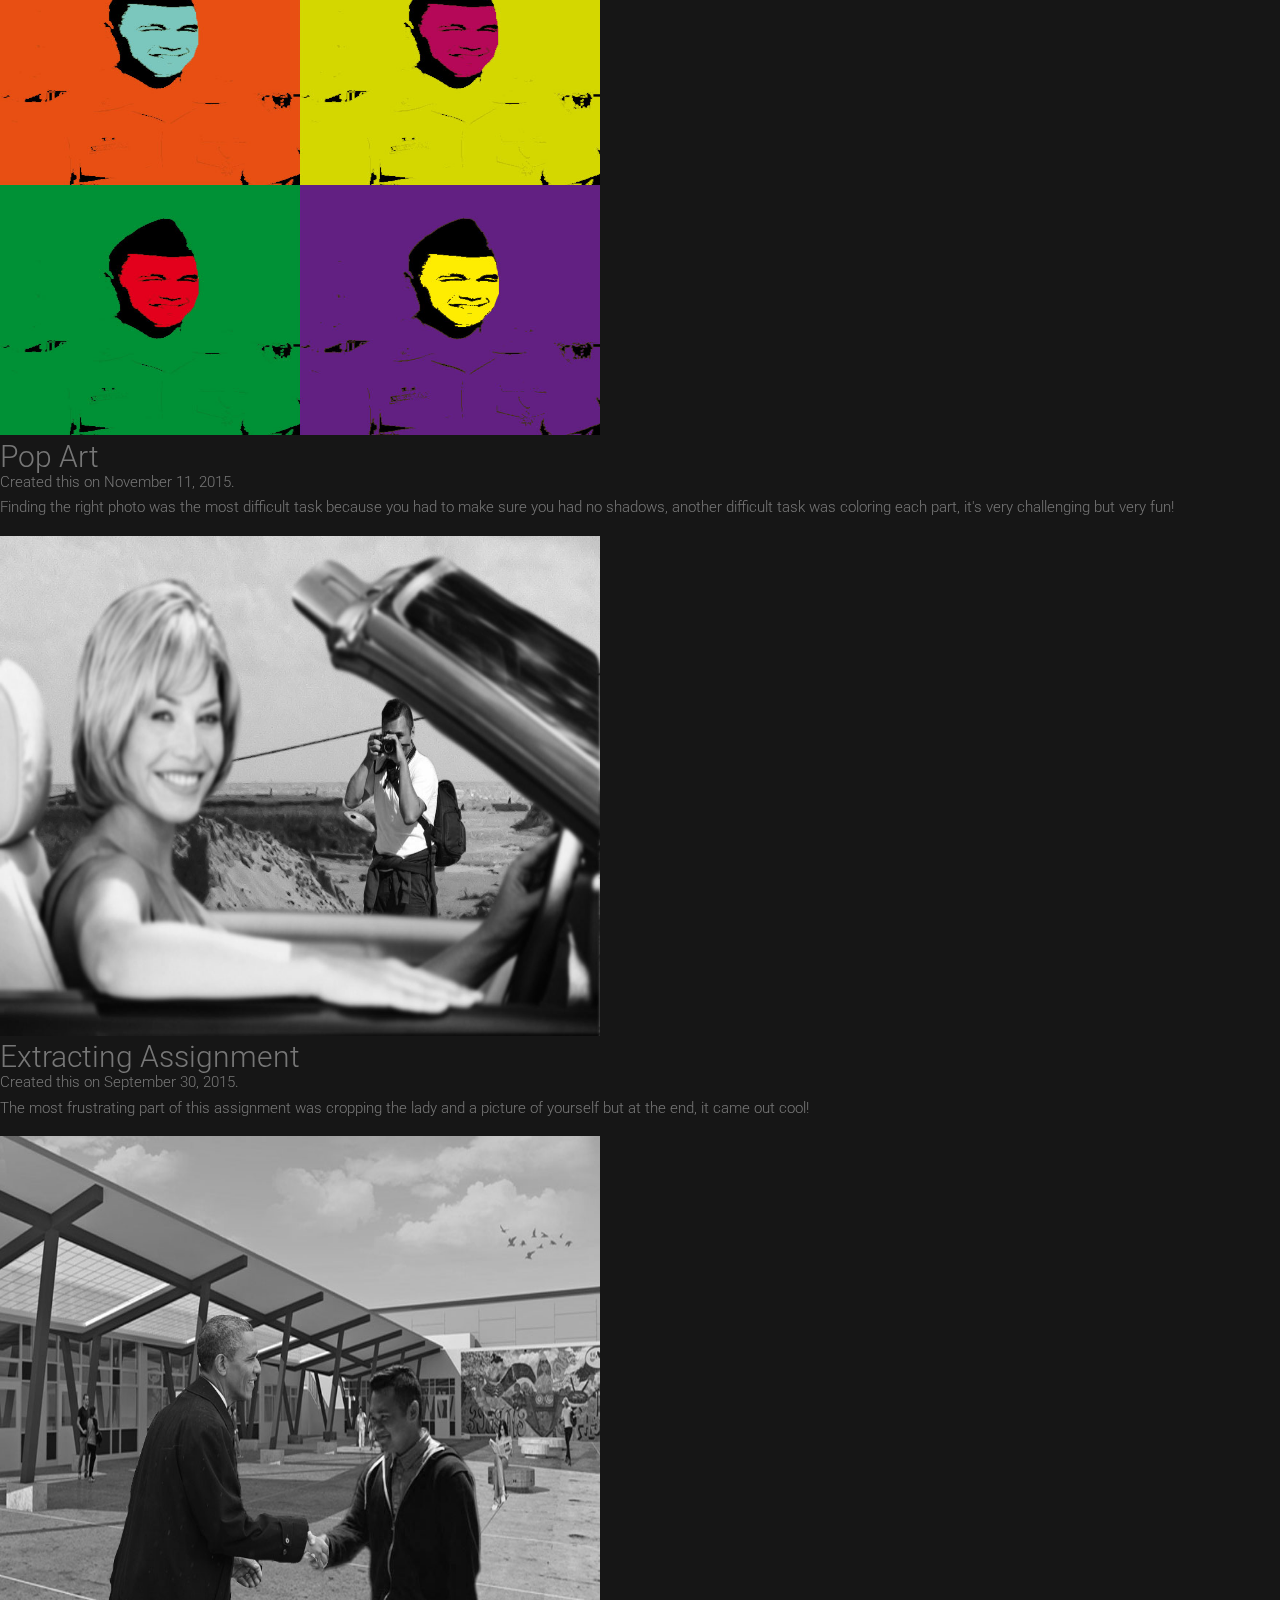
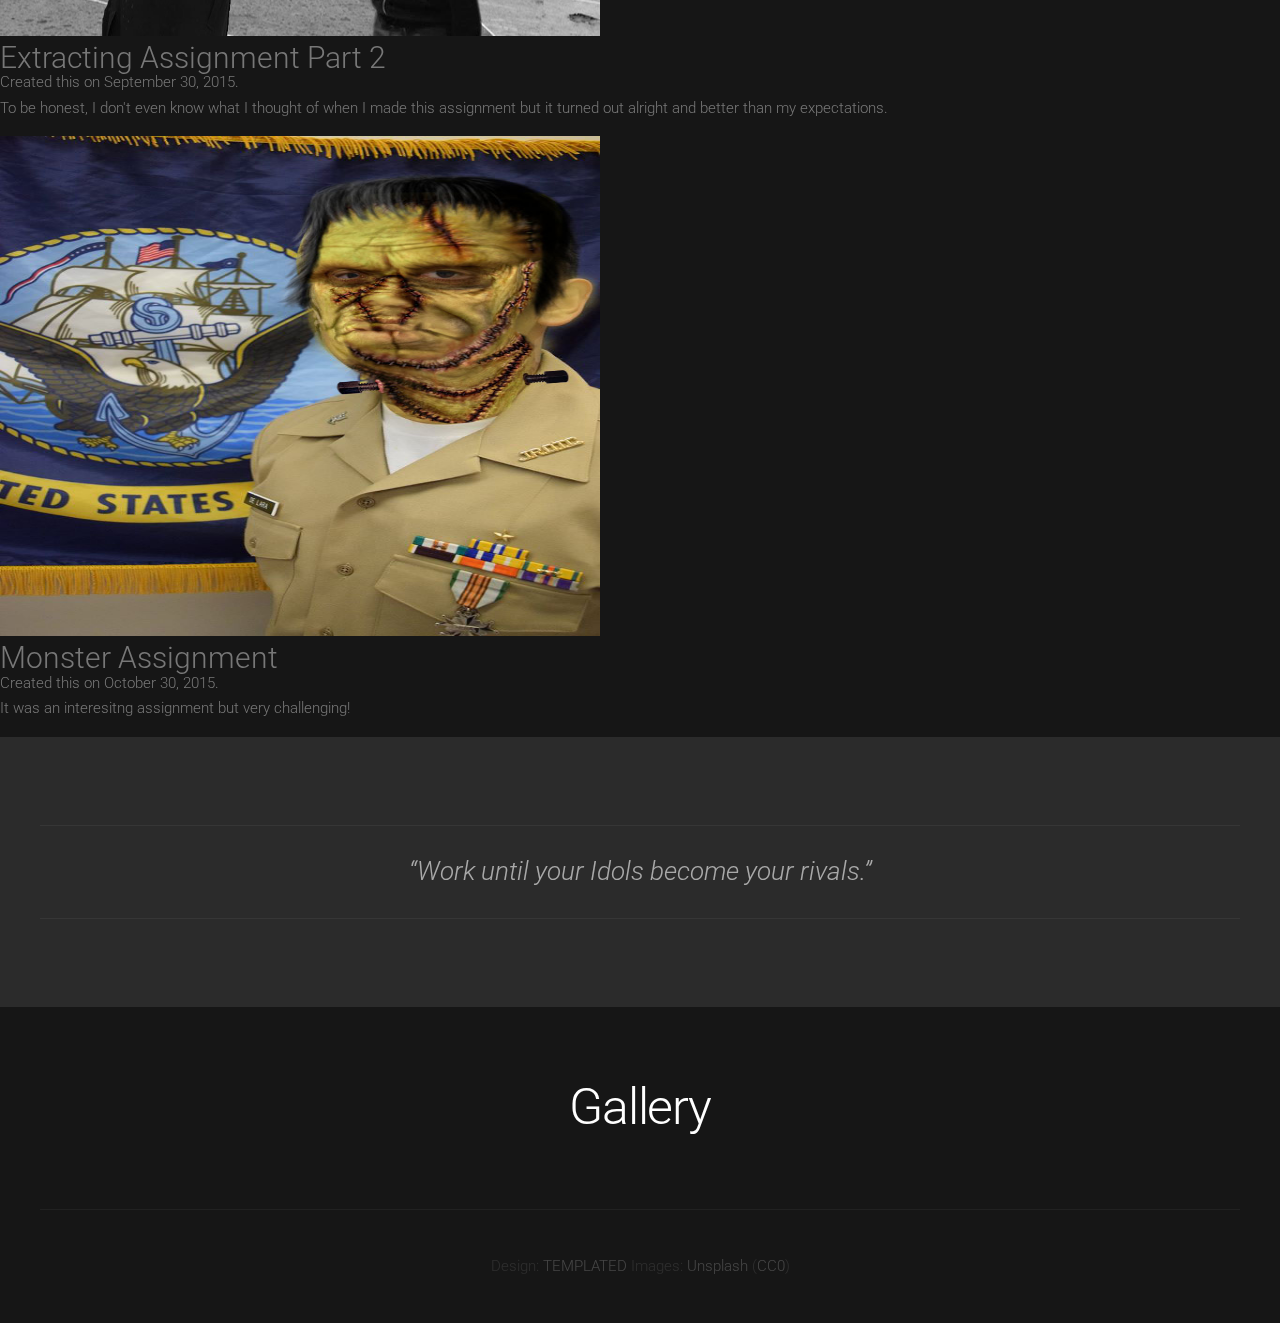
==== commit 61d4682e: "update" ====
--- a/right-sidebar.html
+++ b/right-sidebar.html
@@ -88,7 +88,23 @@
 	<!-- /Main -->
 	<p style="font-size: 40px"> My Work </p>
 
-	<iframe src="images/DeLaraEkimTweenPer1.swf"></iframe>
+	<iframe src="images/DeLaraEkimSnowPer1.swf" style="width: 600px; height: 500px;" />   </iframe>
+	<h1 style="font-size: 30px; font-family: Roboto;">  Snowboarder Animation  </h1>
+<p style="float:center"> Created this on April 20, 2016. <br> I made this animtation through a program called Flash. In this animation, I had to make a snowboarder do flips and not only that, I had to add 2 types of different sounds playing. It was a bit intimidating finding the audio but overall, it was easy and fun to do. </p>
+
+
+	<iframe src="images/Ball.swf" style="width: 600px; height: 500px;" />   </iframe>
+	<h1 style="font-size: 30px; font-family: Roboto;">  Ball Animation  </h1>
+<p style="float:center"> Created this on April 20, 2016. <br> I made this animtation through a program called Flash. In this animation, I had to make a ball bounce around the walls and rotate. I didn't want to be basic or plain so instead of a ball, I decided to make the Earth bounce and spin around the solar system. </p>
+
+	<iframe src="images/DeLaraEkimEKIMPer1.swf" style="width: 600px; height: 500px;" />   </iframe>
+	<h1 style="font-size: 30px; font-family: Roboto;">  Blow my name animation  </h1>
+<p style="float:center"> Created this on April 22, 2016. <br> I made this animation through a program called Flash. In this animation, I had to make my name blow up and go through the screen. It was pretty easy in my opinion. </p>
+
+
+	<iframe src="images/DeLaraEkimTweenPer1.swf" style="width: 600px; height: 500px;" />   </iframe>
+	<h1 style="font-size: 30px; font-family: Roboto;">  Morphing Animation  </h1>
+<p style="float:center"> Created this on April 27, 2016. <br> I made this animation through a program called Flash. In this animation, the point was to morph keyframes together and that's what I did. It was a bit easy but fun to do! </p>
 
 
 <img src="images/BeautifulSchoolSunrise.gif" alt="Profile Picture"  style="width: 600px; height: 500px;" /> 
